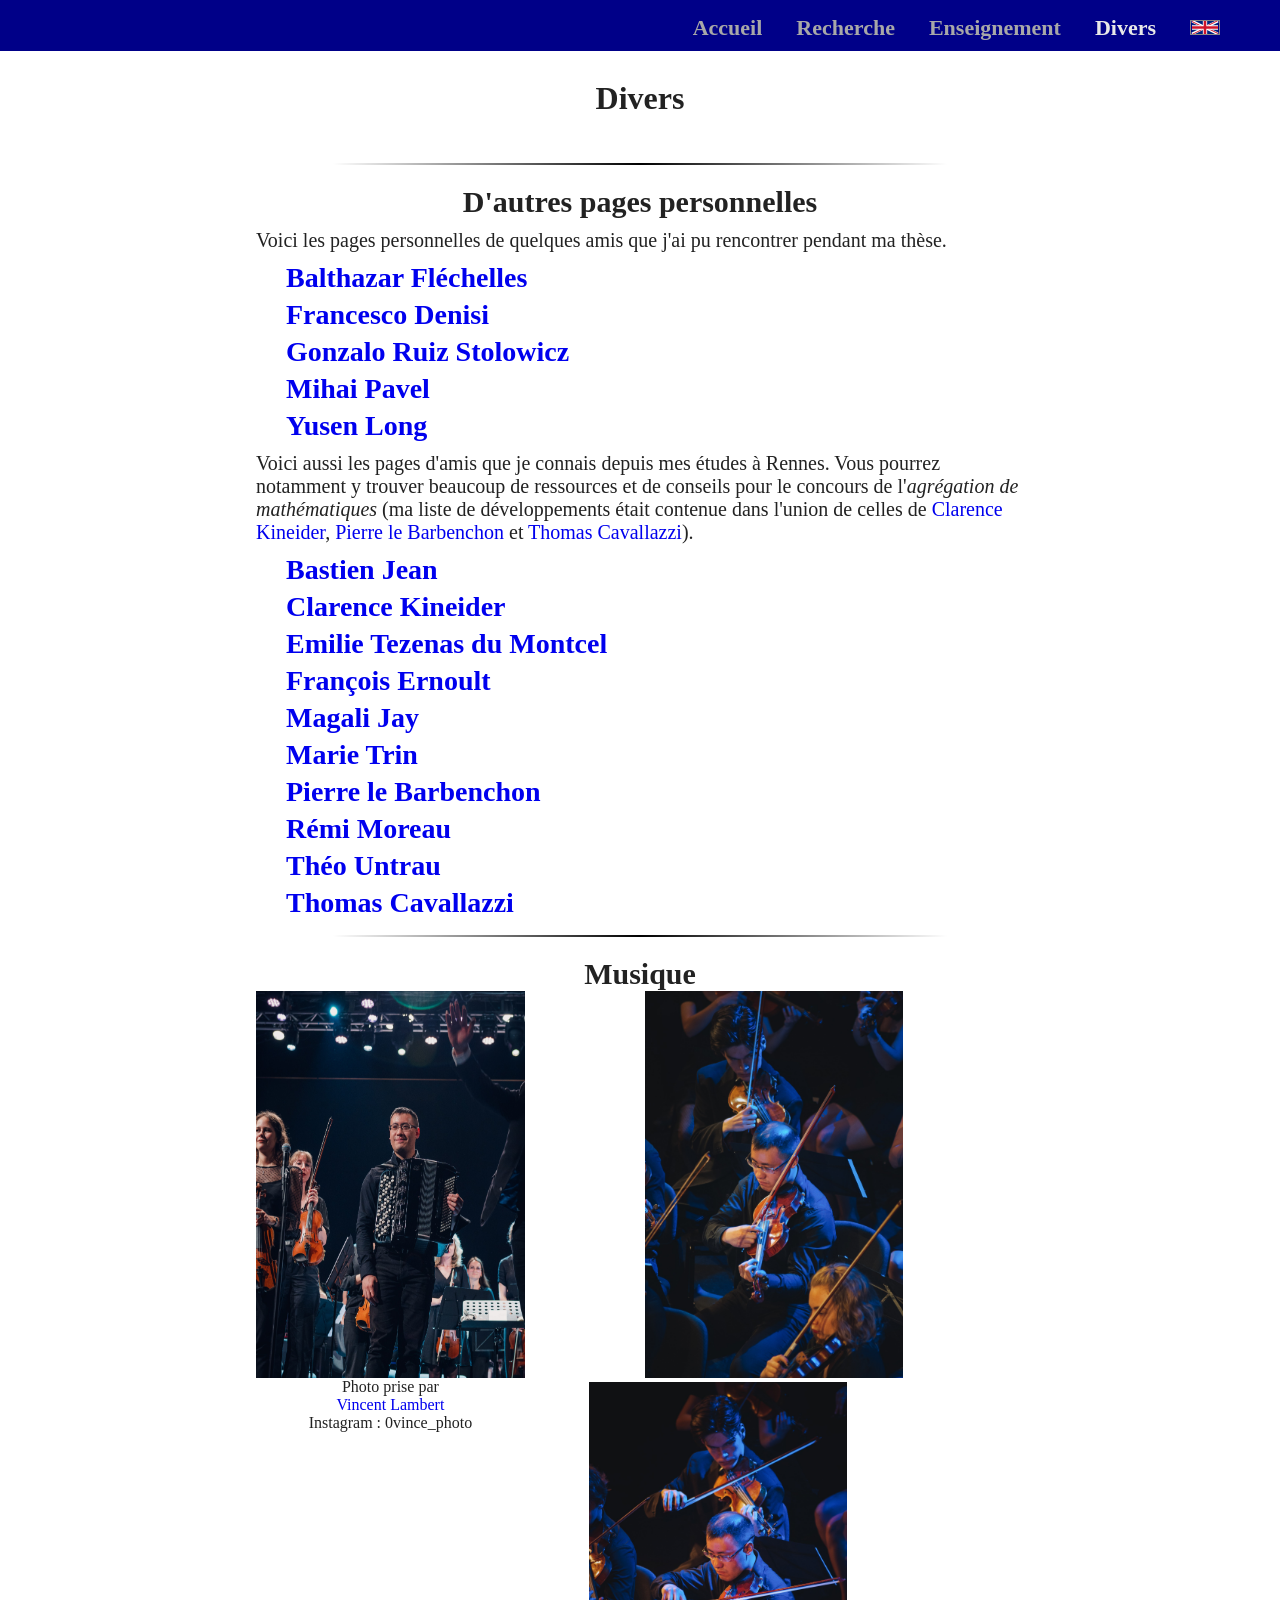
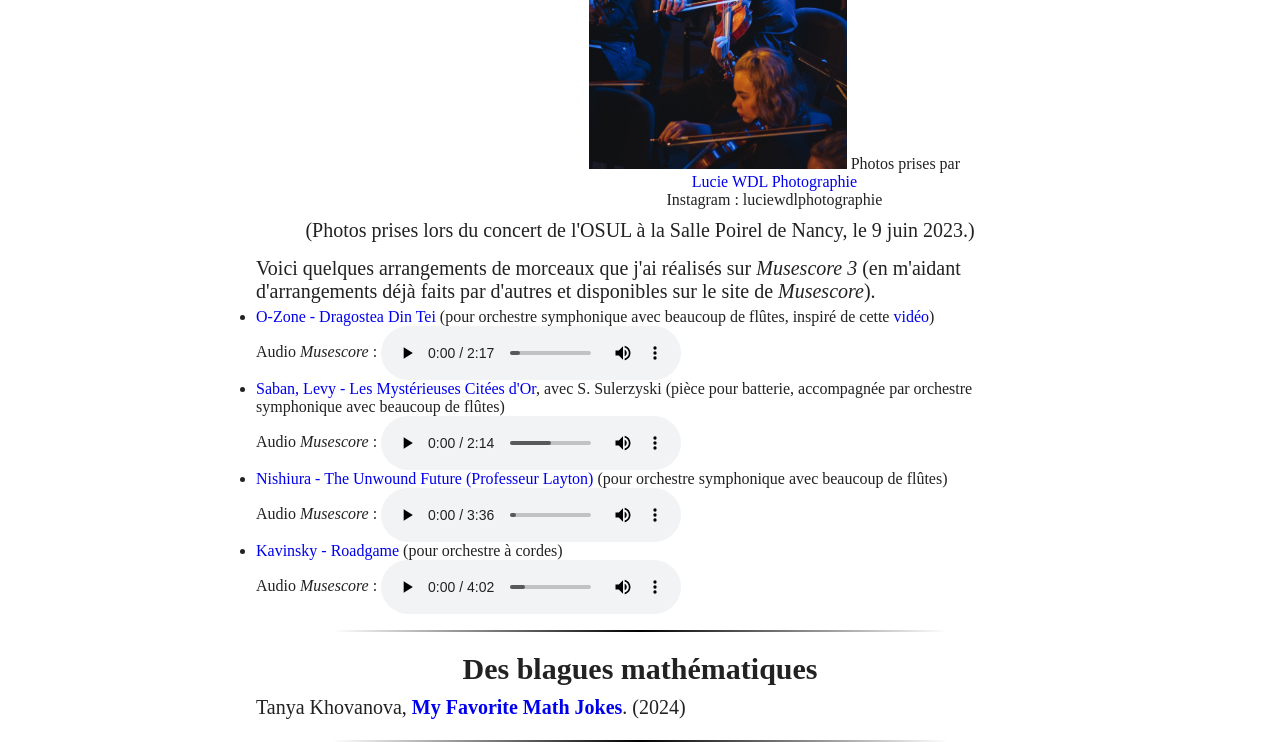
==== divers.html @ bf5d9dc2 "Add files via upload" ====
<!DOCTYPE html>
<html lang="fr">

<head>
	<meta charset="UTF-8">
	<meta http-equiv="X-UA-Compatible" content="IE=edge">
	<meta name="viewport" content="width=device-width,initial-scale=1.0">
	<meta name="keyword" content="david, xu, math, maths, mathématiques, mathematics, page personnelle, webpage, ens, rennes, agreg, agrégation, strasbourg, nancy, IECL, orsay, LMO, IMO, KIAS, thèse, espace hyperbolique, hyperbolic space, dimension, infinie, infinite">
	<meta name='description' content="Page personnelle de David Xu, docteur en mathématiques.">	
	<title> David Xu </title>
	<link rel="stylesheet" type="text/css" href="./documents/css/style.css">
	<!-- Load an icon library to show a hamburger menu (bars) on small screens -->
	<link rel="stylesheet" href="https://cdnjs.cloudflare.com/ajax/libs/font-awesome/4.7.0/css/font-awesome.min.css">
</head>

<body>

	<header class="header">
		
		<nav class="navbar" id="myNavbar">
			<a href="./">Accueil</a>
			<a href="./recherche">Recherche</a>
			<a href="./enseignement">Enseignement</a>
			<a class=active href="./divers">Divers</a>
			<a href="./misc" class="langue gb"></a>
			<a href="javascript:void(0);" class="icon" onclick="myFunction()">
    			<i class="fa fa-bars"></i>
  			</a>
		</nav>
		
		<script>
			function myFunction() {
  			var x = document.getElementById("myNavbar");
  			if (x.className === "navbar") {
    			x.className += " responsive";
  			} else {
    			x.className = "navbar";
  			}
			}
		</script>
	</header>

   <main>
   
   <div class="centered">
   
   	<h1 align=center>Divers</h1>
   	
   	<hr>

   	<h2 align=center>D'autres pages personnelles</h2>
   	
   	<p>Voici les pages personnelles de quelques amis que j'ai pu rencontrer pendant ma thèse.</p>
  	
		<h3 class="page-perso"><a href="https://www.ihes.fr/~/flechelles/">Balthazar Fléchelles</a></h3>
  		
  		<h3 class="page-perso"><a href="https://sites.google.com/view/franden/home-page">Francesco Denisi</a></h3>
  		
  		<h3 class="page-perso"><a href="https://site-9768384-3510-4689.mystrikingly.com/">Gonzalo Ruiz Stolowicz</a></h3>
  		
  		<h3 class="page-perso"><a href="https://sites.google.com/view/mihaipavel/home">Mihai Pavel</a></h3>
  		
  		<h3 class="page-perso"><a href="http://hebergement.universite-paris-saclay.fr/ed-yusen-long/">Yusen Long</a></h3>
  		
  		<p>Voici aussi les pages d'amis que je connais depuis mes études à Rennes. 
  		Vous pourrez notamment y trouver beaucoup de ressources et de conseils pour le concours de l'<em>agrégation de mathématiques</em>
  		(ma liste de développements était contenue dans l'union de celles de <a href="https://irma.math.unistra.fr/~kineider/">Clarence Kineider</a>,
  		<a href="https://perso.eleves.ens-rennes.fr/people/pierre.le-barbenchon/">Pierre le Barbenchon</a> 
  		et <a href="https://perso.eleves.ens-rennes.fr/people/Thomas.Cavallazzi/">Thomas Cavallazzi</a>).</p>
  		
  		<h3 class="page-perso"><a href="https://www-fourier.univ-grenoble-alpes.fr/~jeanbas/">Bastien Jean</a></h3>  		
  		
  		<h3 class="page-perso"><a href="https://kineider.github.io">Clarence Kineider</a></h3>
  		
  		<h3 class="page-perso"><a href="https://perso.eleves.ens-rennes.fr/people/emilie.tezenas-du-montcel/">Emilie Tezenas du Montcel</a></h3>
  		
  		<h3 class="page-perso"><a href="https://perso.eleves.ens-rennes.fr/people/Francois.Ernoult/">François Ernoult</a></h3>
  		
  		<h3 class="page-perso"><a href="https://perso.eleves.ens-rennes.fr/people/magali.jay/">Magali Jay</a></h3>
  		
  		<h3 class="page-perso"><a href="https://sites.google.com/view/marie-trin">Marie Trin</a></h3>
  		
  		<h3 class="page-perso"><a href="https://perso.eleves.ens-rennes.fr/people/pierre.le-barbenchon/">Pierre le Barbenchon</a></h3>
  		
  		<h3 class="page-perso"><a href="https://perso.eleves.ens-rennes.fr/people/remi.moreau/">Rémi Moreau</a></h3>
  		
  		<h3 class="page-perso"><a href="https://perso.eleves.ens-rennes.fr/people/theo.untrau/">Théo Untrau</a></h3>
  		
  		<h3 class="page-perso"><a href="https://perso.eleves.ens-rennes.fr/people/Thomas.Cavallazzi/">Thomas Cavallazzi</a></h3>
  		
		<hr>
		
		<h2 align=center>Musique</h2>
		
		<div class="row">
			<div class="photo_concert_left">
			<img 
  				src="./documents/images/OSUL_Poirel_2023_acc.jpg"
  				alt="Accordéon avec l'OSUL dans la Salle Poirel, 2023"
  				height="387" />
  			Photo prise par 
  			</br>
  			<a href="https://www.facebook.com/groups/343043645817213/user/100003617098665/">Vincent Lambert</a>
  			</br>
  			Instagram : 0vince_photo
  			</div>
  			<div class="photo_concert_right">
  			<img 
  				src="./documents/images/OSUL_Poirel_2023_pizz.jpg"
  				alt="Violon pizz. avec l'OSUL dans la Salle Poirel, 2023"
  				height="387" />
  				
  			<img
  				src="./documents/images/OSUL_Poirel_2023_arco.jpg"
  				alt="Violon arco avec l'OSUL dans la Salle Poirel, 2023" 
  				height="387"/>
  				
  			Photos prises par 
  			</br>
  			<a href="https://www.facebook.com/groups/343043645817213/user/100063615128652/">Lucie WDL Photographie</a>
  			</br>
  			Instagram : luciewdlphotographie
			</div>
  		</div>
  		<p align=center>(Photos prises lors du concert de l'OSUL à la Salle Poirel de Nancy, le 9 juin 2023.)</p>
  		
  		<p>Voici quelques arrangements de morceaux que j'ai réalisés sur <i>Musescore 3</i> (en m'aidant d'arrangements déjà faits par d'autres et disponibles sur le site de <i>Musescore</i>).</p>
  		
  		<ul>
      	<li><a href="./documents/musique/Dragostea Din Tei.mscz" target="_blank">O-Zone - Dragostea Din Tei</a> (pour orchestre symphonique avec beaucoup de flûtes, inspiré de cette <a href="https://www.youtube.com/watch?v=9KSawDsJu_0">vidéo</a>)</br>
      	Audio <i>Musescore</i> : <audio controls src="./documents/musique/Dragostea Din Tei.mp3"></audio>
      	</li>
      	
      	<li><a href="./documents/musique/Les mystérieuses citées d'or.mscz" target="_blank">Saban, Levy - Les Mystérieuses Citées d'Or</a>, avec S. Sulerzyski (pièce pour batterie, accompagnée par orchestre symphonique avec beaucoup de flûtes</a>)</br>
      	Audio <i>Musescore</i> : <audio controls src="./documents/musique/Les mystérieuses citées d'or.mp3"></audio>
      	</li>
      	
      	<li><a href="./documents/musique/The Unwound Future_OSUL_peut-etre.mscz" target="_blank">Nishiura - The Unwound Future (Professeur Layton)</a> (pour orchestre symphonique avec beaucoup de flûtes)</br>
      	Audio <i>Musescore</i> : <audio controls src="./documents/musique/The Unwound Future_OSUL_peut-etre.mp3"></audio>
      	</li>
      	
      	<li><a href="./documents/musique/Kavinsky - Roadgame.mscz" target="_blank">Kavinsky - Roadgame</a> (pour orchestre à cordes)</br>
      	Audio <i>Musescore</i> : <audio controls src="./documents/musique/Kavinsky - Roadgame (avec CB).mp3"></audio>
      	</li>
    	</ul>

		<hr>		
  		
  		<h2 align=center>Des blagues mathématiques</h2>
		
		<p>Tanya Khovanova, <a href="https://arxiv.org/abs/2403.01010v1"><b>My Favorite Math Jokes</b></a>. (2024)</p>
		
		<hr>
		
		
  	</div>
  	</main>

</body>
</html>
---- documents/css/style.css ----
/*@import url('https://fonts.googleapis.com/css2?family=Poppins:wght@300;400;500;600;700;800;900&display=swap');*/

@charset "utf-8";

* {
	margin: 0;
	padding: 0;
	box-sizing: border-box;
	font-family: "Palatino Full Stack", Palatino, "Palatino Linotype", "Palatino LT STD", "Book Antiqua", Georgia, serif;
}


h1 {
	font-size: 32px;
	font-weight: 800;
	padding: 30px 0;
} 

h2 {
	font-size: 30px; 
	font-weight: 700;
	padding: 20px 0 0;
}

h3 {
	font-size: 28px; 
	font-weight: 600;
	padding: 15px 0 0;
}

h4 {
	font-size: 24px; 
	font-weight: 500;
	padding: 15px 0 0;
}

p {
	font-size: 20px;
	font-weight: 400;
	padding: 10px 0 5px;
}

.page-perso {
	font-weight: 600;
	padding: 5px 30px 0;
}

p.nobottompadding {
	padding-bottom: 0px; 
}

ul.indent {
	padding-inline-start: 40px;
}

br {
	display: block; /* makes it have a width */
  	content: ""; /* clears default height */
  	margin-top: 0; /* change this to whatever height you want it */
}


/*

blockquote { 
	font-family: Palatino, Palatino Linotype, Palatino LT STD, Book Antiqua, Georgia, serif; 
	font-size: 21px; 
	font-style: normal; 
	font-variant: normal; 
	font-weight: 400; 
	line-height: 30px; 
} 

pre { 
	font-family: Palatino, Palatino Linotype, Palatino LT STD, Book Antiqua, Georgia, serif; 
	font-size: 13px; 
	font-style: normal; 
	font-variant: normal; 
	font-weight: 400; 
	line-height: 18.5667px; 
}
*/

a {
  text-decoration: none;
}


hr {
  	// background-color: white;
  	background-image: linear-gradient(to right, transparent 10%, black, transparent 90%);
   border: 0;
   height: 2px;
   margin-top: 1em;
}


body {
	padding-top: 50px;
	/*
	min-height: 500vh;
	background: url('G-raph.png') no-repeat;
	background-size: cover;
	background-position: center;
	*/
	font-weight: 400;
   color: #222;
}

.header {
	position: fixed;
	top: 0;
	left: 0;
	width: 100%;
	padding: 10px 60px;
	background: #000088;
	/*display: inline-block;*/
	justify-content: space-between;
	align-items: center;
	z-index: 100;
}

.logo {
	float: left;
	font-size: 22px;
	color: transparent;
	text-decoration: none;
	font-weight: 700;
}

.langue {
	color: #a8a8a8;
   font-size: 22px;
   text-decoration: none;
   font-weight: 600;
   margin-left: 30px;
   transition: .3s;
}

/* france */
.langue.fr {
 background: url('[data-uri]');
 width: 30px;
 height: 20px;
 background-size: 100% 100%;
 display: inline-block;
 border: 1px solid #888888;
 margin-top: 5px;
}

/* united_kingdom */
.langue.gb {
 	background: url('[data-uri]');
 	width: 30px;
 	height: 15px;
 	background-size: 100% 100%;
  	display: inline-block;
  	border: 1px solid #888888;
  	margin-top: 10px;
}

.navbar {
	float: right;
	overflow: hidden;
}

.navbar a {
	display: inline-block;
   color: #a8a8a8;
   font-size: 22px;
   text-decoration: none;
   font-weight: 600;
   margin-left: 30px;
   transition: .3s;
}

.navbar a:hover:not(.active):not(.langue) {
    color: #d8d8d8;
    /*text-shadow: 1px 1px 1px #b8b8b8;*/
}

.navbar a.langue:hover {
    box-shadow: 2px 1px 1px #b8b8b8;
}

.navbar a.active {
	color: #e8e8e8;
	font-weight: 24px;
	/*text-shadow: 2px 2px 4px #ffffff;*/
}

.navbar .icon {
  display: none;
}

@media screen and (max-width: 670px) {
  	.logo {
  		font-size: 22px;
		color: transparent;
		text-decoration: none;
		font-weight: 600;
  	}
  	.header {
  		padding: 5px 0px;
		justify-content: space-between;
	}
	.navbar {
		float: left;
		position: relative;
		width: 100%;
	}
	.navbar a {
		font-size: 26px;
		margin-left: 10px;
	}
  	.navbar a:not(.active) {
  		display: none;
  		}
  	.navbar a.active {
		color: #ffffff;
		text-decoration: none;
		display: inline-block;
	}
  	.navbar a.icon {
    	display: block;
    	position: absolute;
    	right: 10px;
    	top: 0;
  	}
  .navbar.responsive {
  		position: relative;
  	}
  .navbar.responsive a {
    	float: none;
    	display: block;
    	text-align: left;
  }
}

/*
.navbar a {
	position: relative;
	font-size: 18px;
	color: #fff;
	font-weight: 500;
	text-decoration: none;
	margin-left: 40px;
}

.navbar a::before {
	content: '';
	position: absolute;
	top: 100%;
	left: 0;
	width: 0;
	height: 2px;
	background: #fff;
	transition: .3s;
}

.navbar a:hover::before {
	width: 100%;
}
*/

.centered { 
	background: #ffffff; 
	margin: auto; 
	width: 60%; 
}

@media screen and (max-width: 670px) {
  .centered {
		background: #ffffff; 
		margin: auto; 
		width: 90%;
  }
}

 /* 2 colonnes pour contact */
.column {
  float: left;
  width: 50%;
}

 /* Mettre une ligne à droite de la colonne */
.column.border-right {
    border-right: 2px solid black;
}

/* Clear floats after the columns */
.row:after {
  content: "";
  display: table;
  clear: both;
}

/* Responsive layout - makes the three columns stack on top of each other instead of next to each other on smaller screens (600px wide or less) */
@media screen and (max-width: 670px) {
  .column {
    width: 100%;
  }
}

@media screen and (max-width: 670px) {
	.column.border-right {
  		border-right: 2px solid transparent;
    	border-bottom: 2px solid black;
  	}
}

.photo_concert_left {
  float: left;
  width: 35%;
  text-align: center;
  display: flex;
  flex-direction: column;
}

.photo_concert_right {
  float: right;
  width: 65%;
  text-align: center; 
}

.photo_concert img {
  height: 387;
}

.photo_concert p {
  text-align: center;
}

audio {
  position: relative;
  vertical-align: middle;
}

a.lien {
    color: black;
}

a.lien:hover { color: yellow; }
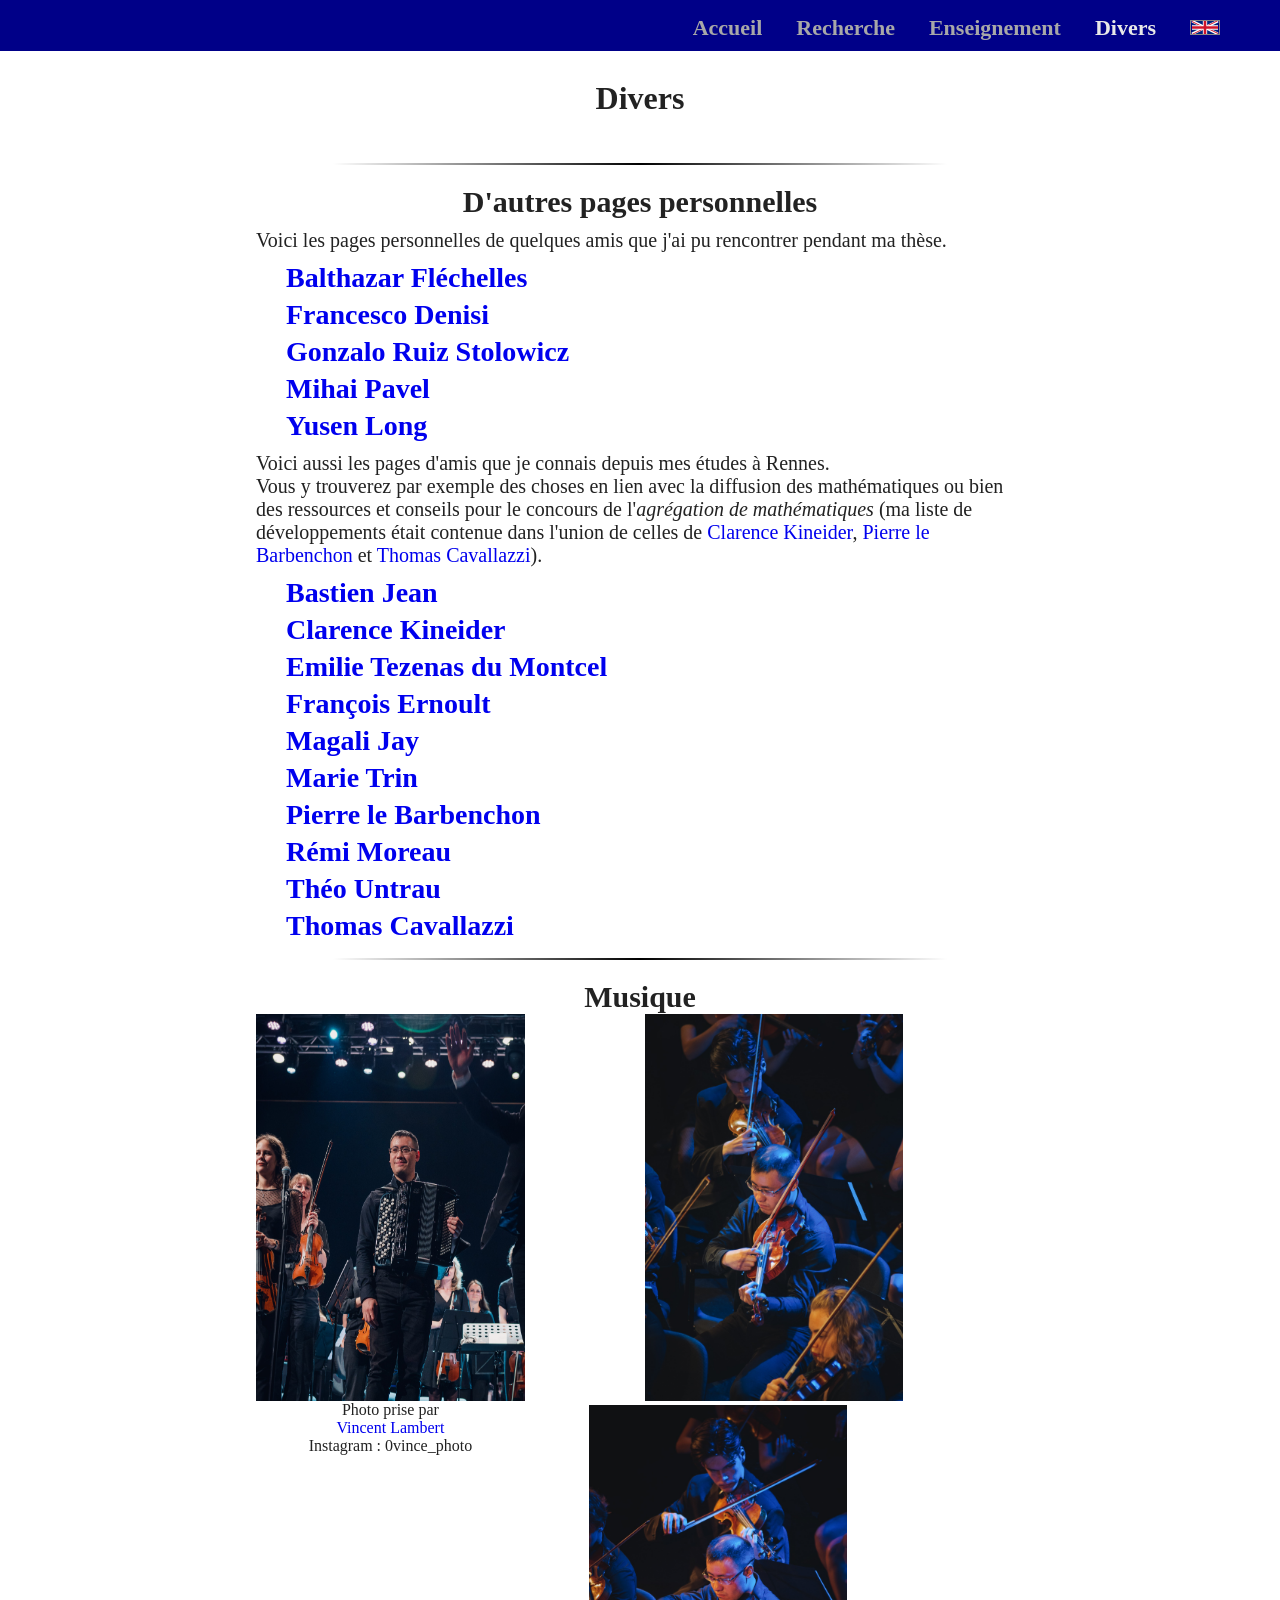
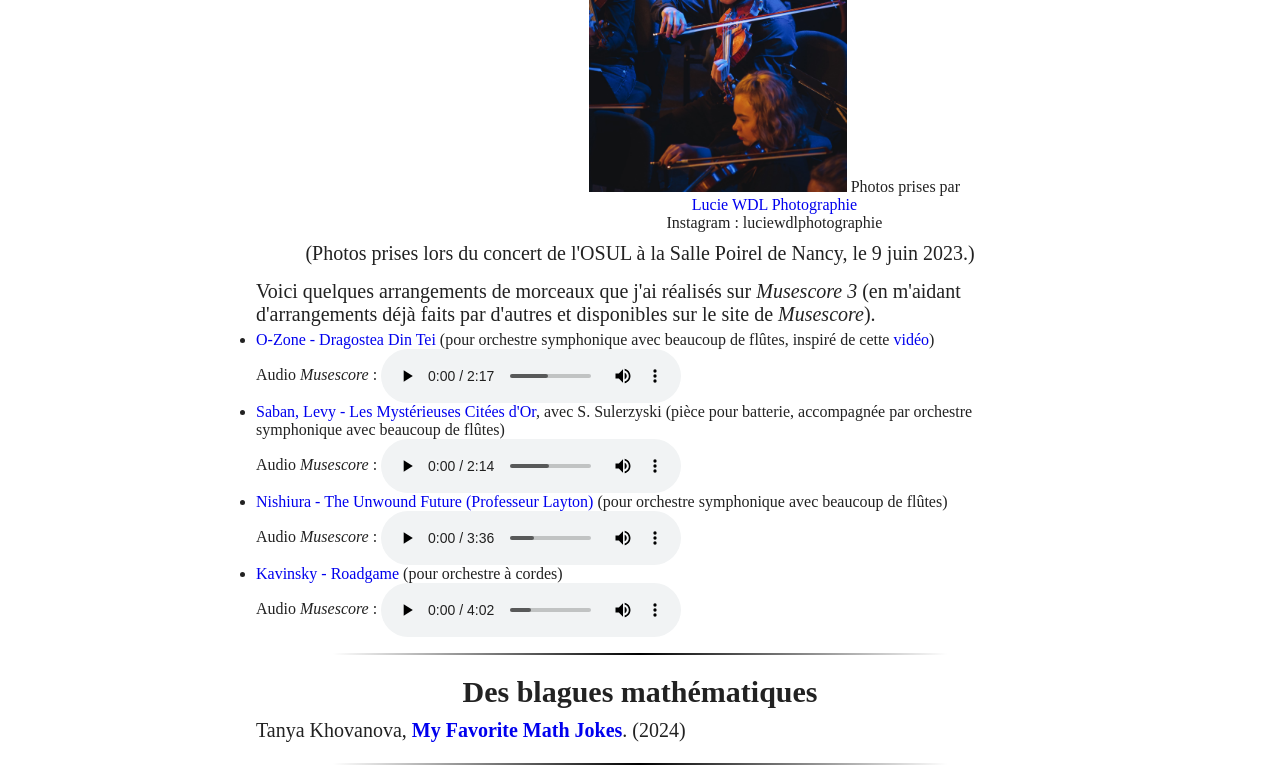
==== commit 69796e8c: "Add files via upload" ====
--- a/divers.html
+++ b/divers.html
@@ -62,8 +62,8 @@
   		
   		<h3 class="page-perso"><a href="http://hebergement.universite-paris-saclay.fr/ed-yusen-long/">Yusen Long</a></h3>
   		
-  		<p>Voici aussi les pages d'amis que je connais depuis mes études à Rennes. 
-  		Vous pourrez notamment y trouver beaucoup de ressources et de conseils pour le concours de l'<em>agrégation de mathématiques</em>
+  		<p>Voici aussi les pages d'amis que je connais depuis mes études à Rennes.<br>
+  		Vous y trouverez par exemple des choses en lien avec la diffusion des mathématiques ou bien des ressources et conseils pour le concours de l'<em>agrégation de mathématiques</em>
   		(ma liste de développements était contenue dans l'union de celles de <a href="https://irma.math.unistra.fr/~kineider/">Clarence Kineider</a>,
   		<a href="https://perso.eleves.ens-rennes.fr/people/pierre.le-barbenchon/">Pierre le Barbenchon</a> 
   		et <a href="https://perso.eleves.ens-rennes.fr/people/Thomas.Cavallazzi/">Thomas Cavallazzi</a>).</p>
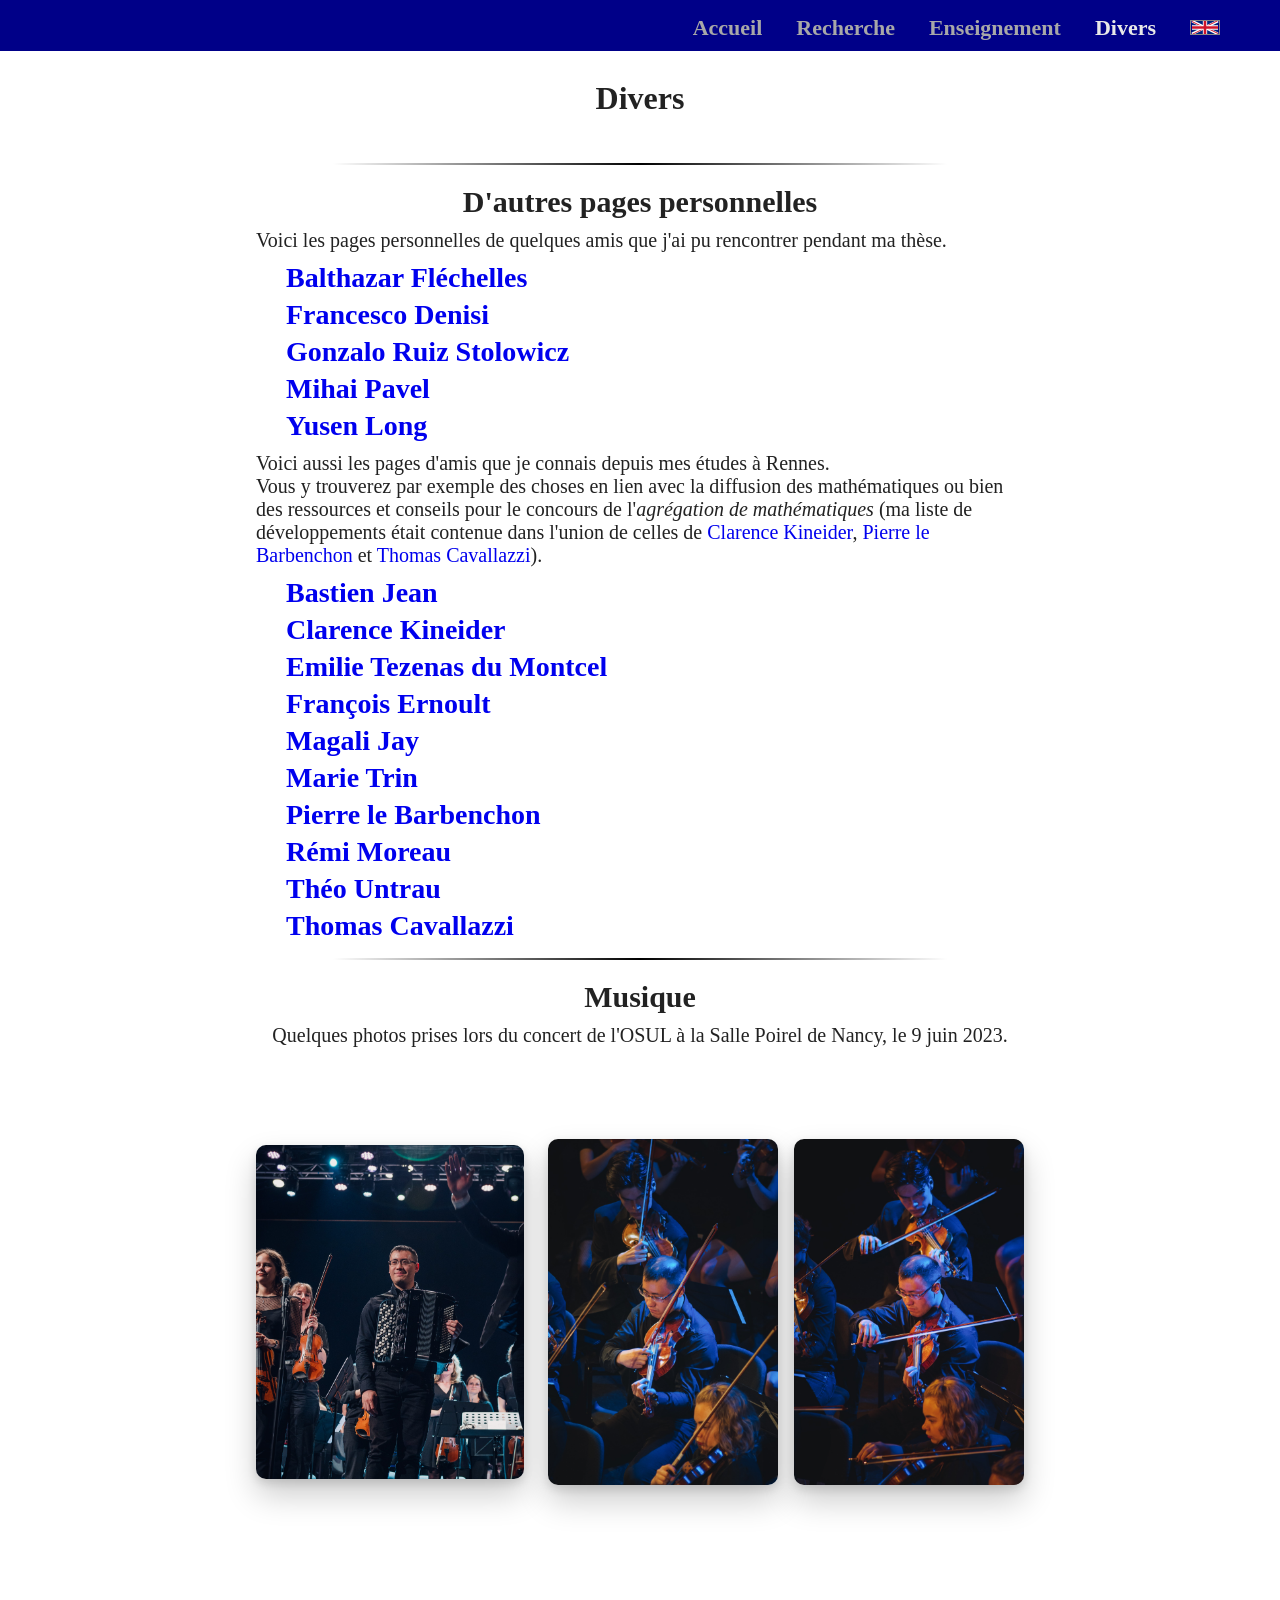
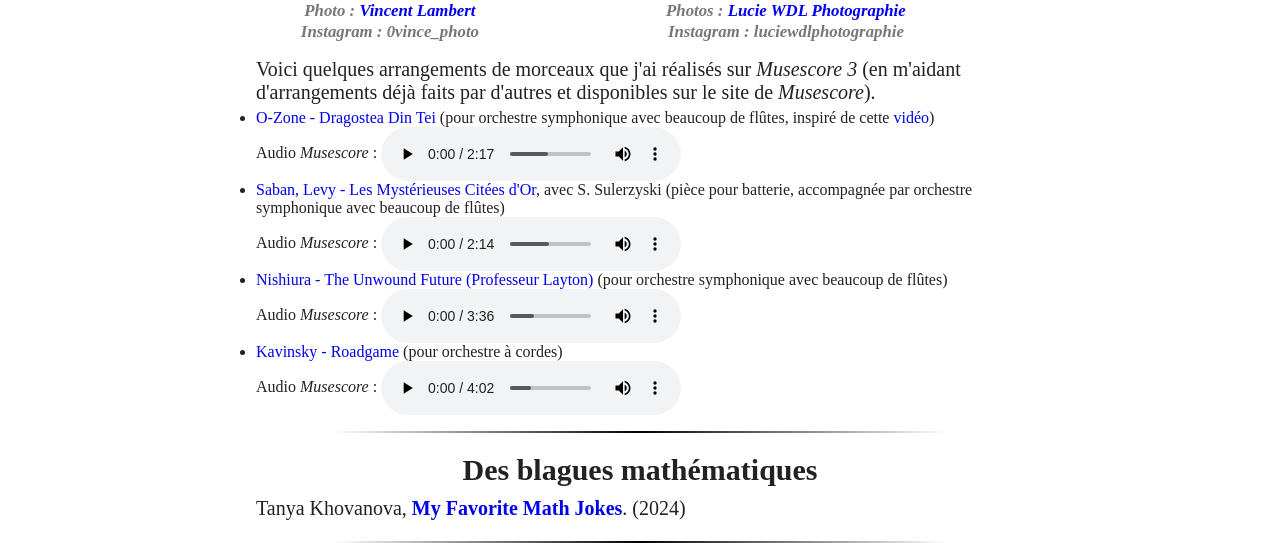
==== commit 58b37b10: "Add files via upload" ====
--- a/divers.html
+++ b/divers.html
@@ -91,39 +91,37 @@
 		<hr>
 		
 		<h2 align=center>Musique</h2>
-		
-		<div class="row">
-			<div class="photo_concert_left">
-			<img 
-  				src="./documents/images/OSUL_Poirel_2023_acc.jpg"
-  				alt="Accordéon avec l'OSUL dans la Salle Poirel, 2023"
-  				height="387" />
-  			Photo prise par 
-  			</br>
-  			<a href="https://www.facebook.com/groups/343043645817213/user/100003617098665/">Vincent Lambert</a>
-  			</br>
-  			Instagram : 0vince_photo
-  			</div>
-  			<div class="photo_concert_right">
-  			<img 
-  				src="./documents/images/OSUL_Poirel_2023_pizz.jpg"
-  				alt="Violon pizz. avec l'OSUL dans la Salle Poirel, 2023"
-  				height="387" />
-  				
-  			<img
-  				src="./documents/images/OSUL_Poirel_2023_arco.jpg"
-  				alt="Violon arco avec l'OSUL dans la Salle Poirel, 2023" 
-  				height="387"/>
-  				
-  			Photos prises par 
-  			</br>
-  			<a href="https://www.facebook.com/groups/343043645817213/user/100063615128652/">Lucie WDL Photographie</a>
-  			</br>
-  			Instagram : luciewdlphotographie
-			</div>
+				
+  		<p align=center>Quelques photos prises lors du concert de l'OSUL à la Salle Poirel de Nancy, le 9 juin 2023.</p>
+  		
+  		<div class="photo-layout">
+    		<figure class="photo-block photo-block-main">
+      		<div class="photo-main-frame">
+        			<img src="./documents/images/OSUL_Poirel_2023_acc.jpg" alt="Accordéon avec l'OSUL dans la Salle Poirel, 2023">
+      		</div>
+      	<figcaption class="photo-caption">
+        		<h3 class="credit">Photo : <a href="https://www.facebook.com/groups/343043645817213/user/100003617098665/">Vincent Lambert</a><br>
+        		Instagram : 0vince_photo</h3>
+      	</figcaption>
+    		</figure>
+
+    		<div class="photo-block photo-block-pair">
+      		<div class="photo-pair-images">
+        			<div class="photo-pair-frame">
+          			<img src="./documents/images/OSUL_Poirel_2023_pizz.jpg" alt="Violon pizz. avec l'OSUL dans la Salle Poirel, 2023">
+        			</div>
+        			<div class="photo-pair-frame">
+          			<img src="./documents/images/OSUL_Poirel_2023_arco.jpg" alt="Violon arco avec l'OSUL dans la Salle Poirel, 2023">
+        			</div>
+      		</div>
+      	<div class="photo-caption">
+        		<h3 class="credit">Photos : <a href="https://www.facebook.com/groups/343043645817213/user/100063615128652/">Lucie WDL Photographie</a><br>
+        		Instagram : luciewdlphotographie</h3>
+      	</div>
+    		</div>
   		</div>
-  		<p align=center>(Photos prises lors du concert de l'OSUL à la Salle Poirel de Nancy, le 9 juin 2023.)</p>
-  		
+
+
   		<p>Voici quelques arrangements de morceaux que j'ai réalisés sur <i>Musescore 3</i> (en m'aidant d'arrangements déjà faits par d'autres et disponibles sur le site de <i>Musescore</i>).</p>
   		
   		<ul>
--- a/documents/css/style.css
+++ b/documents/css/style.css
@@ -277,10 +277,16 @@
   }
 }
 
+.row {
+  display: flex;
+  flex-wrap: wrap;
+}
+
  /* 2 colonnes pour contact */
 .column {
-  float: left;
   width: 50%;
+  box-sizing: border-box;
+  padding: 1rem;
 }
 
  /* Mettre une ligne à droite de la colonne */
@@ -289,27 +295,25 @@
 }
 
 /* Clear floats after the columns */
-.row:after {
+/*.row:after {
   content: "";
   display: table;
   clear: both;
 }
-
+*/
 /* Responsive layout - makes the three columns stack on top of each other instead of next to each other on smaller screens (600px wide or less) */
 @media screen and (max-width: 670px) {
   .column {
     width: 100%;
   }
-}
-
-@media screen and (max-width: 670px) {
-	.column.border-right {
-  		border-right: 2px solid transparent;
-    	border-bottom: 2px solid black;
-  	}
-}
-
-.photo_concert_left {
+
+  .column.border-right {
+    border-right: none;
+    border-bottom: 2px solid black;
+  }
+}
+
+/*.photo_concert_left {
   float: left;
   width: 35%;
   text-align: center;
@@ -324,11 +328,105 @@
 }
 
 .photo_concert img {
-  height: 387;
+  height: 387px;
 }
 
 .photo_concert p {
   text-align: center;
+}
+*/
+
+.photo-feature {
+  max-width: 1250px;
+  margin: 0 auto;
+  padding: 2rem 1rem;
+}
+
+.photo-layout {
+  display: grid;
+  grid-template-columns: 0.72fr 1.28fr;
+  gap: 1.5rem;
+  align-items: start;
+}
+
+.photo-pair-images {
+  display: grid;
+  grid-template-columns: 1fr 1fr;
+  gap: 1rem;
+}
+
+.photo-main-frame,
+.photo-pair-frame {
+  height: clamp(380px, 52vw, 520px);
+  display: flex;
+  align-items: center;
+  justify-content: center;
+  overflow: visible;
+}
+
+.photo-main-frame img,
+.photo-pair-frame img {
+  max-width: 100%;
+  max-height: 100%;
+  width: auto;
+  height: auto;
+  display: block;
+  border-radius: 10px;
+  box-shadow:
+    0 4px 10px rgba(0,0,0,0.12),
+    0 16px 32px rgba(0,0,0,0.20);
+}
+
+.photo-caption {
+  padding-top: 0.7rem;
+  text-align: center;
+}
+
+.photo-caption h3 {
+  margin: 0.15rem 0 0.35rem;
+  font-size: 1.05rem;
+  line-height: 1.25;
+}
+
+.photo-caption p {
+  margin: 0.2rem 0;
+  line-height: 1.45;
+}
+
+.credit {
+  margin: 0 0 0.3rem;
+  font-size: 0.8rem;
+  color: #777;
+  font-style: italic;
+}
+
+@media (max-width: 900px) {
+  .photo-layout {
+    grid-template-columns: 1fr;
+  }
+
+  .photo-main-frame,
+  .photo-pair-frame {
+    height: 420px;
+  }
+}
+
+@media (max-width: 560px) {
+  .photo-pair-images {
+    grid-template-columns: 1fr;
+  }
+
+  .photo-main-frame,
+  .photo-pair-frame {
+    height: auto;
+    min-height: 260px;
+  }
+
+  .photo-main-frame img,
+  .photo-pair-frame img {
+    width: 100%;
+    height: auto;
+  }
 }
 
 audio {
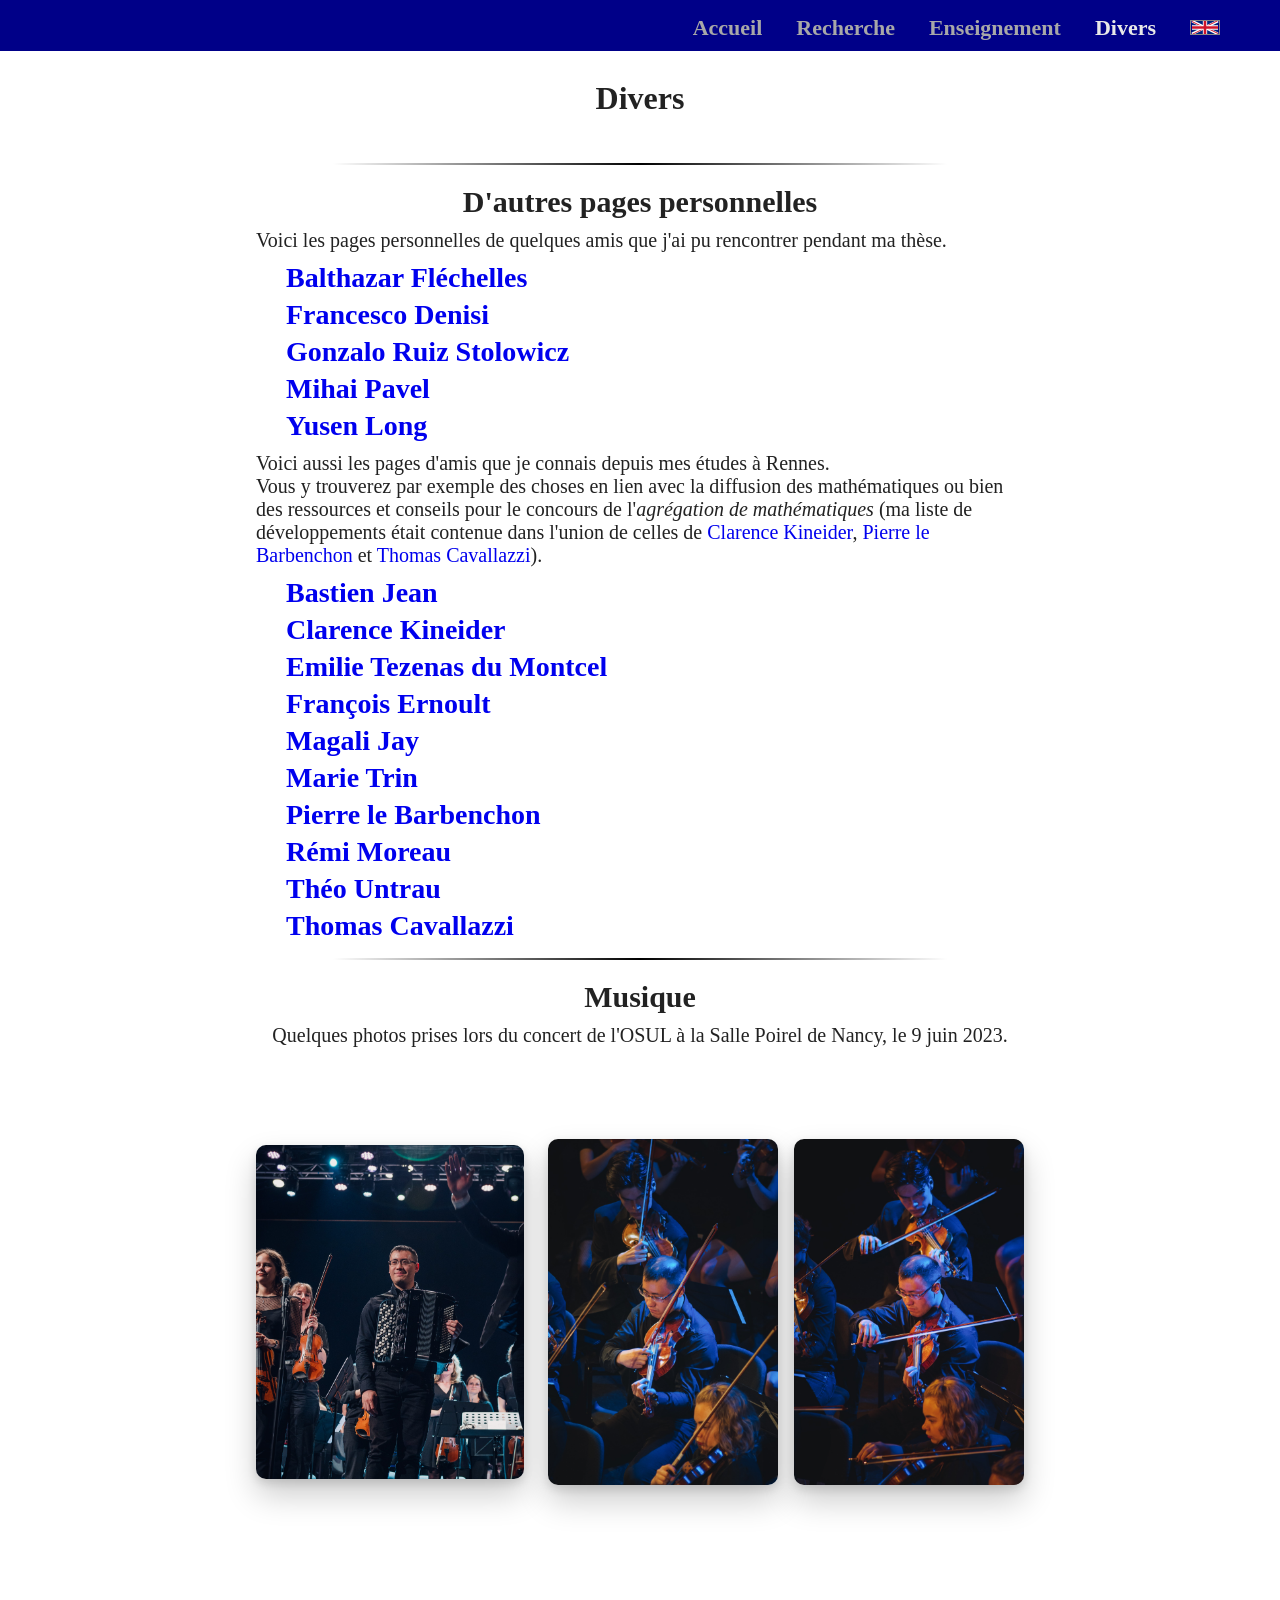
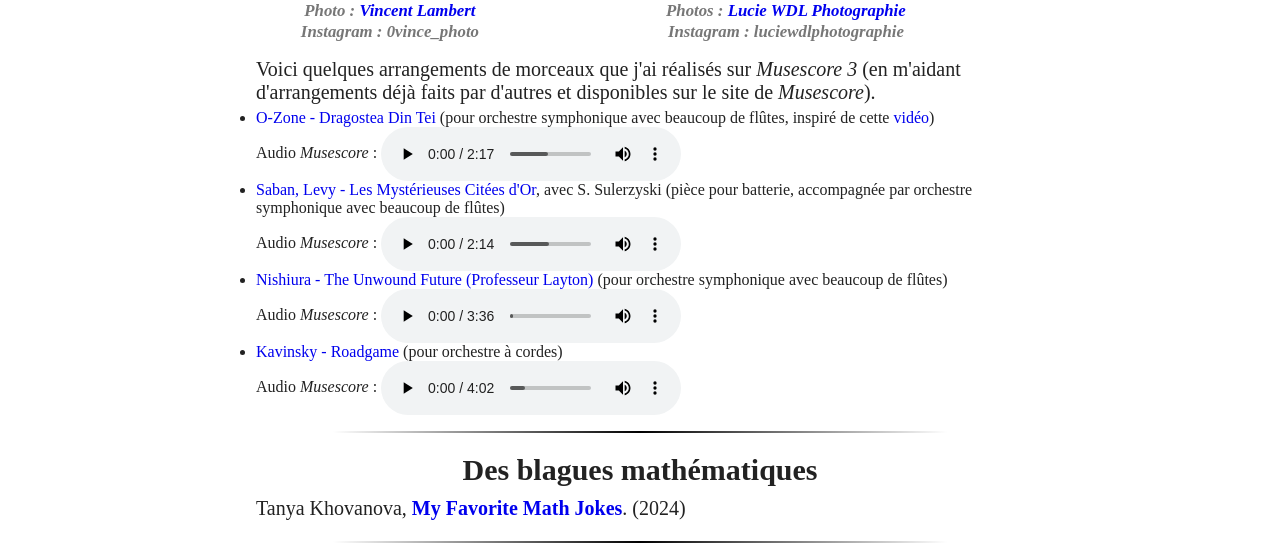
==== commit c9c0617b: "Add files via upload" ====
--- a/divers.html
+++ b/divers.html
@@ -121,7 +121,6 @@
     		</div>
   		</div>
 
-
   		<p>Voici quelques arrangements de morceaux que j'ai réalisés sur <i>Musescore 3</i> (en m'aidant d'arrangements déjà faits par d'autres et disponibles sur le site de <i>Musescore</i>).</p>
   		
   		<ul>
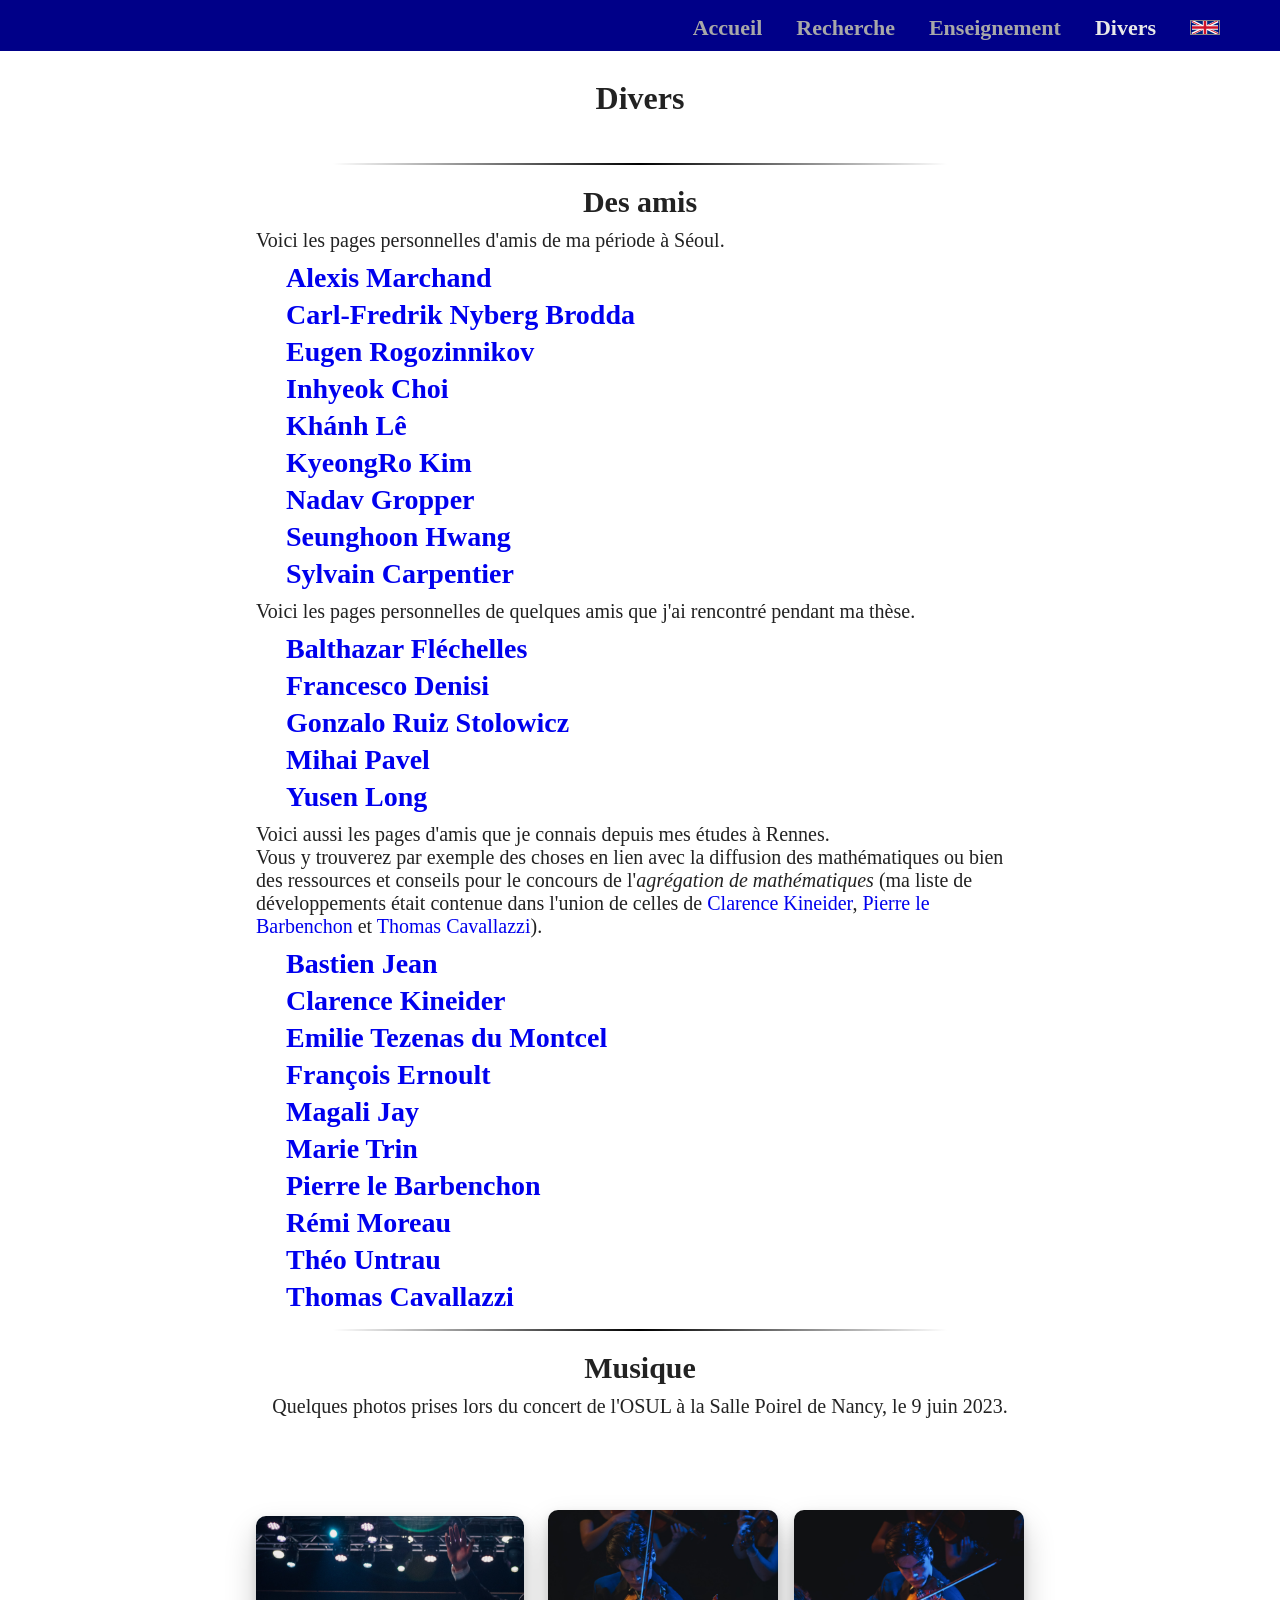
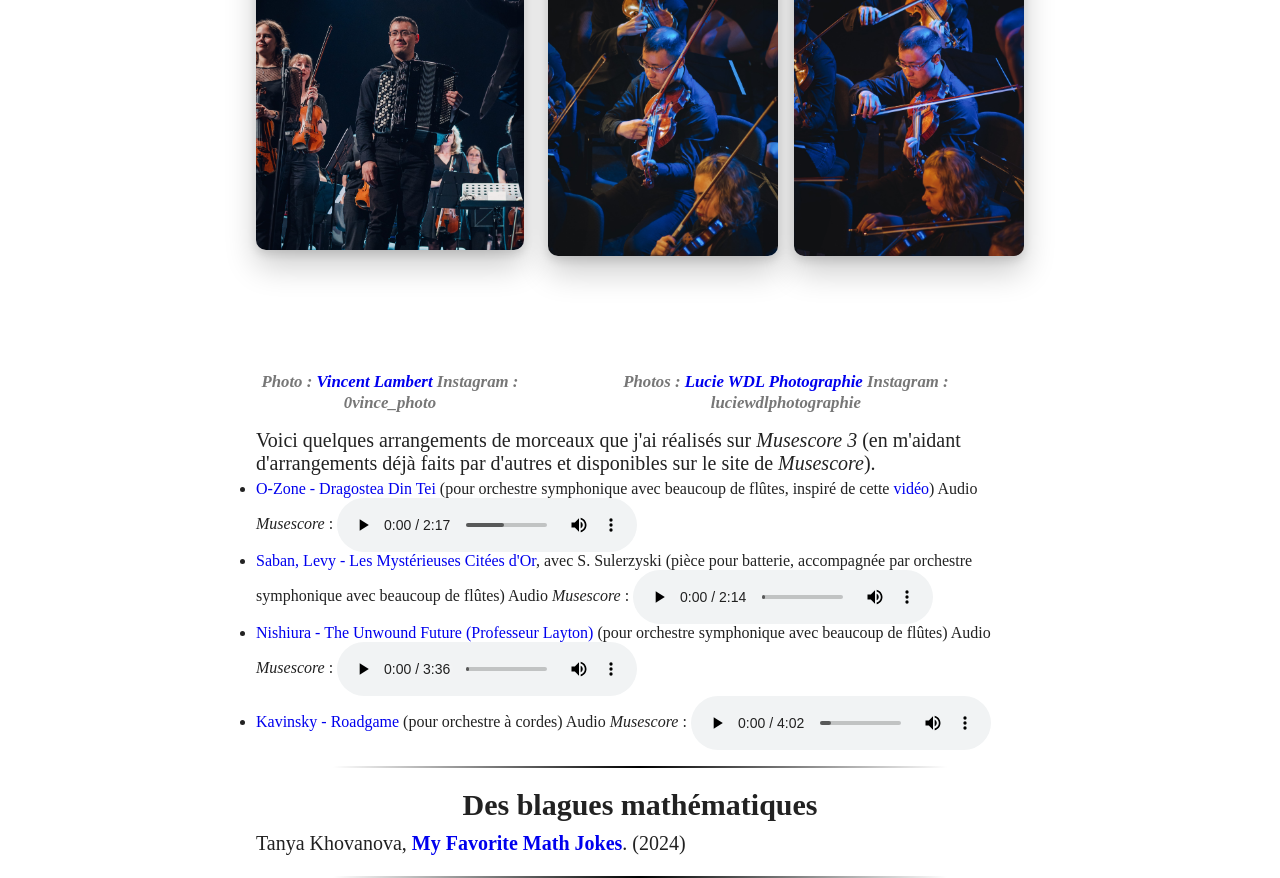
==== commit b4b5365e: "Add files via upload" ====
--- a/divers.html
+++ b/divers.html
@@ -48,11 +48,31 @@
    	
    	<hr>
 
-   	<h2 align=center>D'autres pages personnelles</h2>
+   	<h2 align=center>Des amis</h2>
    	
-   	<p>Voici les pages personnelles de quelques amis que j'ai pu rencontrer pendant ma thèse.</p>
+   	<p>Voici les pages personnelles d'amis de ma période à Séoul.</p>
+   	
+   	<h3 class="page-perso"><a href="https://alexis-marchand.github.io/">Alexis Marchand</a></h3>
+  		
+  		<h3 class="page-perso"><a href="https://sites.google.com/view/cf-nb/">Carl-Fredrik Nyberg Brodda</a></h3>
+  		
+  		<h3 class="page-perso"><a href="https://sites.google.com/view/rogozinnikov">Eugen Rogozinnikov</a></h3>
+  		
+  		<h3 class="page-perso"><a href="https://inhyeokchoi48.github.io/">Inhyeok Choi</a></h3>
+  		
+  		<h3 class="page-perso"><a href="https://sites.google.com/view/khanhqle">Khánh Lê</a></h3>
+  		
+  		<h3 class="page-perso"><a href="https://kyeongrokim.github.io/">KyeongRo Kim</a></h3>
+  		
+  		<h3 class="page-perso"><a href="https://sites.google.com/view/nadav-gropper/">Nadav Gropper</a></h3>
+  		
+  		<h3 class="page-perso"><a href="https://sites.google.com/view/seunghoonhwang">Seunghoon Hwang</a></h3>
+  		
+  		<h3 class="page-perso"><a href="https://sylvaincarpentier.github.io/">Sylvain Carpentier</a></h3>
+   	
+   	<p>Voici les pages personnelles de quelques amis que j'ai rencontré pendant ma thèse.</p>
   	
-		<h3 class="page-perso"><a href="https://www.ihes.fr/~/flechelles/">Balthazar Fléchelles</a></h3>
+		<h3 class="page-perso"><a href="https://bflechelles.pages.math.cnrs.fr/">Balthazar Fléchelles</a></h3>
   		
   		<h3 class="page-perso"><a href="https://sites.google.com/view/franden/home-page">Francesco Denisi</a></h3>
   		
@@ -60,7 +80,7 @@
   		
   		<h3 class="page-perso"><a href="https://sites.google.com/view/mihaipavel/home">Mihai Pavel</a></h3>
   		
-  		<h3 class="page-perso"><a href="http://hebergement.universite-paris-saclay.fr/ed-yusen-long/">Yusen Long</a></h3>
+  		<h3 class="page-perso"><a href="https://perso.math.u-pem.fr/long.yusen/">Yusen Long</a></h3>
   		
   		<p>Voici aussi les pages d'amis que je connais depuis mes études à Rennes.<br>
   		Vous y trouverez par exemple des choses en lien avec la diffusion des mathématiques ou bien des ressources et conseils pour le concours de l'<em>agrégation de mathématiques</em>
@@ -100,7 +120,7 @@
         			<img src="./documents/images/OSUL_Poirel_2023_acc.jpg" alt="Accordéon avec l'OSUL dans la Salle Poirel, 2023">
       		</div>
       	<figcaption class="photo-caption">
-        		<h3 class="credit">Photo : <a href="https://www.facebook.com/groups/343043645817213/user/100003617098665/">Vincent Lambert</a><br>
+        		<h3 class="credit">Photo : <a href="https://www.facebook.com/groups/343043645817213/user/100003617098665/">Vincent Lambert</a><span class="line-break"></span>
         		Instagram : 0vince_photo</h3>
       	</figcaption>
     		</figure>
@@ -115,7 +135,7 @@
         			</div>
       		</div>
       	<div class="photo-caption">
-        		<h3 class="credit">Photos : <a href="https://www.facebook.com/groups/343043645817213/user/100063615128652/">Lucie WDL Photographie</a><br>
+        		<h3 class="credit">Photos : <a href="https://www.facebook.com/groups/343043645817213/user/100063615128652/">Lucie WDL Photographie</a><span class="line-break"></span>
         		Instagram : luciewdlphotographie</h3>
       	</div>
     		</div>
@@ -124,19 +144,19 @@
   		<p>Voici quelques arrangements de morceaux que j'ai réalisés sur <i>Musescore 3</i> (en m'aidant d'arrangements déjà faits par d'autres et disponibles sur le site de <i>Musescore</i>).</p>
   		
   		<ul>
-      	<li><a href="./documents/musique/Dragostea Din Tei.mscz" target="_blank">O-Zone - Dragostea Din Tei</a> (pour orchestre symphonique avec beaucoup de flûtes, inspiré de cette <a href="https://www.youtube.com/watch?v=9KSawDsJu_0">vidéo</a>)</br>
+      	<li><a href="./documents/musique/Dragostea Din Tei.mscz" target="_blank">O-Zone - Dragostea Din Tei</a> (pour orchestre symphonique avec beaucoup de flûtes, inspiré de cette <a href="https://www.youtube.com/watch?v=9KSawDsJu_0">vidéo</a>)<span class="line-break"></span>
       	Audio <i>Musescore</i> : <audio controls src="./documents/musique/Dragostea Din Tei.mp3"></audio>
       	</li>
       	
-      	<li><a href="./documents/musique/Les mystérieuses citées d'or.mscz" target="_blank">Saban, Levy - Les Mystérieuses Citées d'Or</a>, avec S. Sulerzyski (pièce pour batterie, accompagnée par orchestre symphonique avec beaucoup de flûtes</a>)</br>
+      	<li><a href="./documents/musique/Les mystérieuses citées d'or.mscz" target="_blank">Saban, Levy - Les Mystérieuses Citées d'Or</a>, avec S. Sulerzyski (pièce pour batterie, accompagnée par orchestre symphonique avec beaucoup de flûtes</a>)<span class="line-break"></span>
       	Audio <i>Musescore</i> : <audio controls src="./documents/musique/Les mystérieuses citées d'or.mp3"></audio>
       	</li>
       	
-      	<li><a href="./documents/musique/The Unwound Future_OSUL_peut-etre.mscz" target="_blank">Nishiura - The Unwound Future (Professeur Layton)</a> (pour orchestre symphonique avec beaucoup de flûtes)</br>
+      	<li><a href="./documents/musique/The Unwound Future_OSUL_peut-etre.mscz" target="_blank">Nishiura - The Unwound Future (Professeur Layton)</a> (pour orchestre symphonique avec beaucoup de flûtes)<span class="line-break"></span>
       	Audio <i>Musescore</i> : <audio controls src="./documents/musique/The Unwound Future_OSUL_peut-etre.mp3"></audio>
       	</li>
       	
-      	<li><a href="./documents/musique/Kavinsky - Roadgame.mscz" target="_blank">Kavinsky - Roadgame</a> (pour orchestre à cordes)</br>
+      	<li><a href="./documents/musique/Kavinsky - Roadgame.mscz" target="_blank">Kavinsky - Roadgame</a> (pour orchestre à cordes)<span class="line-break"></span>
       	Audio <i>Musescore</i> : <audio controls src="./documents/musique/Kavinsky - Roadgame (avec CB).mp3"></audio>
       	</li>
     	</ul>
--- a/documents/css/style.css
+++ b/documents/css/style.css
@@ -313,29 +313,6 @@
   }
 }
 
-/*.photo_concert_left {
-  float: left;
-  width: 35%;
-  text-align: center;
-  display: flex;
-  flex-direction: column;
-}
-
-.photo_concert_right {
-  float: right;
-  width: 65%;
-  text-align: center; 
-}
-
-.photo_concert img {
-  height: 387px;
-}
-
-.photo_concert p {
-  text-align: center;
-}
-*/
-
 .photo-feature {
   max-width: 1250px;
   margin: 0 auto;
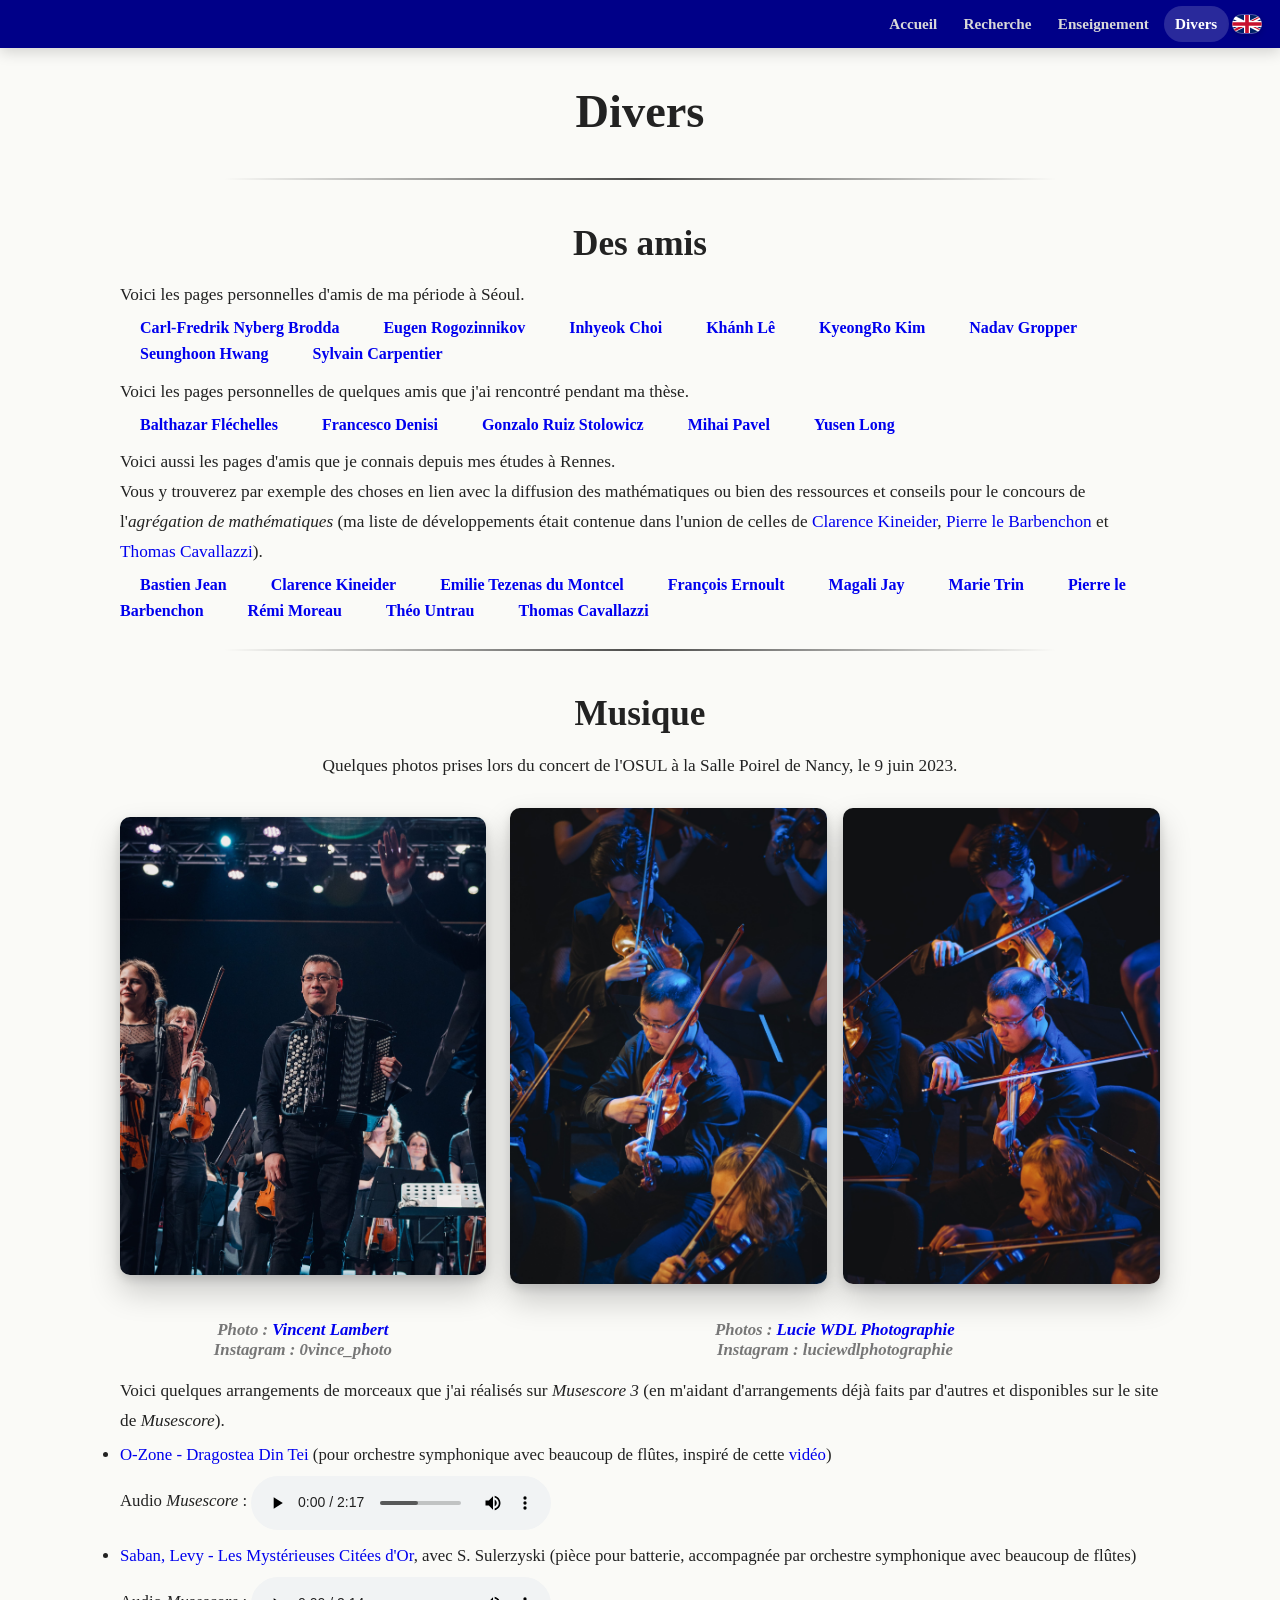
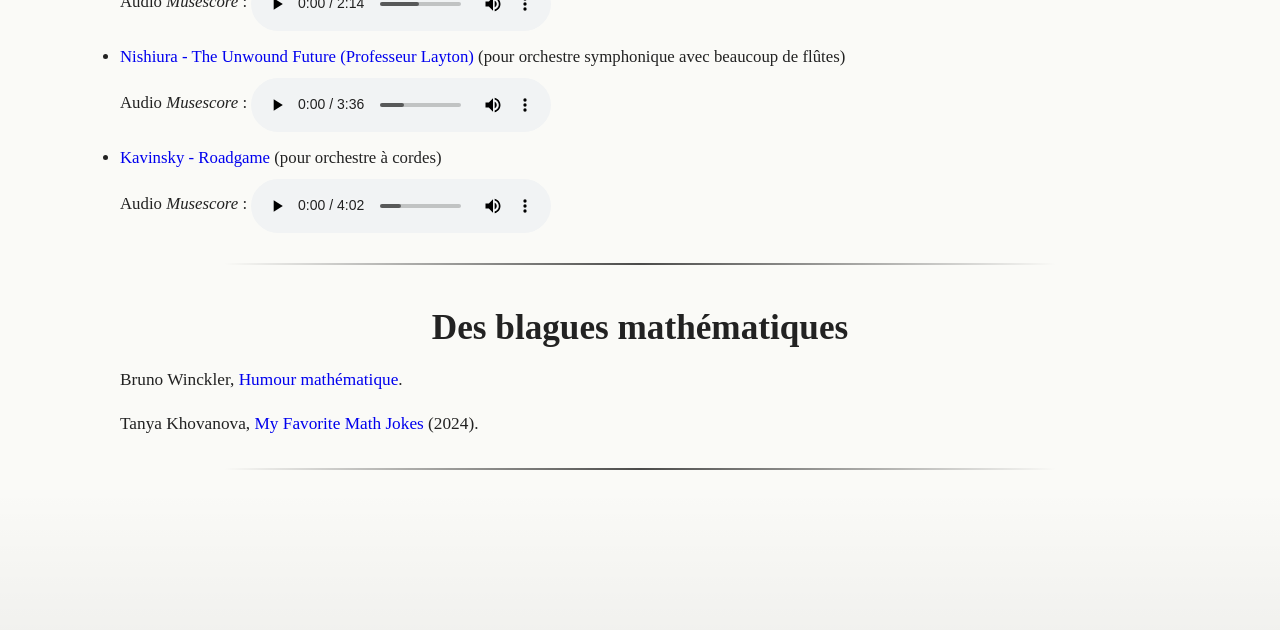
==== commit a827c13b: "Add files via upload" ====
--- a/divers.html
+++ b/divers.html
@@ -30,13 +30,17 @@
 		
 		<script>
 			function myFunction() {
-  			var x = document.getElementById("myNavbar");
-  			if (x.className === "navbar") {
-    			x.className += " responsive";
-  			} else {
-    			x.className = "navbar";
+    			var x = document.getElementById("myNavbar");
+    			var icon = x.querySelector(".icon i");
+
+    			if (x.className === "navbar") {
+      			x.className += " responsive";
+      			icon.className = "fa fa-times";
+    			} else {
+      			x.className = "navbar";
+      			icon.className = "fa fa-bars";
+    			}
   			}
-			}
 		</script>
 	</header>
 
@@ -51,36 +55,34 @@
    	<h2 align=center>Des amis</h2>
    	
    	<p>Voici les pages personnelles d'amis de ma période à Séoul.</p>
-   	
-   	<h3 class="page-perso"><a href="https://alexis-marchand.github.io/">Alexis Marchand</a></h3>
   		
-  		<h3 class="page-perso"><a href="https://sites.google.com/view/cf-nb/">Carl-Fredrik Nyberg Brodda</a></h3>
+  		<a class="page-perso" href="https://sites.google.com/view/cf-nb/">Carl-Fredrik Nyberg Brodda</a>
   		
-  		<h3 class="page-perso"><a href="https://sites.google.com/view/rogozinnikov">Eugen Rogozinnikov</a></h3>
+  		<a class="page-perso" href="https://sites.google.com/view/rogozinnikov">Eugen Rogozinnikov</a>
   		
-  		<h3 class="page-perso"><a href="https://inhyeokchoi48.github.io/">Inhyeok Choi</a></h3>
+  		<a class="page-perso" href="https://inhyeokchoi48.github.io/">Inhyeok Choi</a>
   		
-  		<h3 class="page-perso"><a href="https://sites.google.com/view/khanhqle">Khánh Lê</a></h3>
+  		<a class="page-perso" href="https://sites.google.com/view/khanhqle">Khánh Lê</a>
   		
-  		<h3 class="page-perso"><a href="https://kyeongrokim.github.io/">KyeongRo Kim</a></h3>
+  		<a class="page-perso" href="https://kyeongrokim.github.io/">KyeongRo Kim</a>
   		
-  		<h3 class="page-perso"><a href="https://sites.google.com/view/nadav-gropper/">Nadav Gropper</a></h3>
+  		<a class="page-perso" href="https://sites.google.com/view/nadav-gropper/">Nadav Gropper</a>
   		
-  		<h3 class="page-perso"><a href="https://sites.google.com/view/seunghoonhwang">Seunghoon Hwang</a></h3>
+  		<a class="page-perso" href="https://sites.google.com/view/seunghoonhwang">Seunghoon Hwang</a>
   		
-  		<h3 class="page-perso"><a href="https://sylvaincarpentier.github.io/">Sylvain Carpentier</a></h3>
+  		<a class="page-perso" href="https://sylvaincarpentier.github.io/">Sylvain Carpentier</a>
    	
    	<p>Voici les pages personnelles de quelques amis que j'ai rencontré pendant ma thèse.</p>
   	
-		<h3 class="page-perso"><a href="https://bflechelles.pages.math.cnrs.fr/">Balthazar Fléchelles</a></h3>
+		<a class="page-perso" href="https://bflechelles.pages.math.cnrs.fr/">Balthazar Fléchelles</a>
   		
-  		<h3 class="page-perso"><a href="https://sites.google.com/view/franden/home-page">Francesco Denisi</a></h3>
+  		<a class="page-perso" href="https://sites.google.com/view/franden/home-page">Francesco Denisi</a>
   		
-  		<h3 class="page-perso"><a href="https://site-9768384-3510-4689.mystrikingly.com/">Gonzalo Ruiz Stolowicz</a></h3>
+  		<a class="page-perso" href="https://site-9768384-3510-4689.mystrikingly.com/">Gonzalo Ruiz Stolowicz</a>
   		
-  		<h3 class="page-perso"><a href="https://sites.google.com/view/mihaipavel/home">Mihai Pavel</a></h3>
+  		<a class="page-perso" href="https://sites.google.com/view/mihaipavel/home">Mihai Pavel</a>
   		
-  		<h3 class="page-perso"><a href="https://perso.math.u-pem.fr/long.yusen/">Yusen Long</a></h3>
+  		<a class="page-perso" href="https://perso.math.u-pem.fr/long.yusen/">Yusen Long</a>
   		
   		<p>Voici aussi les pages d'amis que je connais depuis mes études à Rennes.<br>
   		Vous y trouverez par exemple des choses en lien avec la diffusion des mathématiques ou bien des ressources et conseils pour le concours de l'<em>agrégation de mathématiques</em>
@@ -88,25 +90,25 @@
   		<a href="https://perso.eleves.ens-rennes.fr/people/pierre.le-barbenchon/">Pierre le Barbenchon</a> 
   		et <a href="https://perso.eleves.ens-rennes.fr/people/Thomas.Cavallazzi/">Thomas Cavallazzi</a>).</p>
   		
-  		<h3 class="page-perso"><a href="https://www-fourier.univ-grenoble-alpes.fr/~jeanbas/">Bastien Jean</a></h3>  		
+  		<a class="page-perso" href="https://www-fourier.univ-grenoble-alpes.fr/~jeanbas/">Bastien Jean</a>		
   		
-  		<h3 class="page-perso"><a href="https://kineider.github.io">Clarence Kineider</a></h3>
+  		<a class="page-perso" href="https://kineider.github.io">Clarence Kineider</a>
   		
-  		<h3 class="page-perso"><a href="https://perso.eleves.ens-rennes.fr/people/emilie.tezenas-du-montcel/">Emilie Tezenas du Montcel</a></h3>
+  		<a class="page-perso" href="https://perso.eleves.ens-rennes.fr/people/emilie.tezenas-du-montcel/">Emilie Tezenas du Montcel</a>
   		
-  		<h3 class="page-perso"><a href="https://perso.eleves.ens-rennes.fr/people/Francois.Ernoult/">François Ernoult</a></h3>
+  		<a class="page-perso" href="https://perso.eleves.ens-rennes.fr/people/Francois.Ernoult/">François Ernoult</a>
   		
-  		<h3 class="page-perso"><a href="https://perso.eleves.ens-rennes.fr/people/magali.jay/">Magali Jay</a></h3>
+  		<a class="page-perso" href="https://perso.eleves.ens-rennes.fr/people/magali.jay/">Magali Jay</a>
   		
-  		<h3 class="page-perso"><a href="https://sites.google.com/view/marie-trin">Marie Trin</a></h3>
+  		<a class="page-perso" href="https://sites.google.com/view/marie-trin">Marie Trin</a>
   		
-  		<h3 class="page-perso"><a href="https://perso.eleves.ens-rennes.fr/people/pierre.le-barbenchon/">Pierre le Barbenchon</a></h3>
+  		<a class="page-perso" href="https://perso.eleves.ens-rennes.fr/people/pierre.le-barbenchon/">Pierre le Barbenchon</a>
   		
-  		<h3 class="page-perso"><a href="https://perso.eleves.ens-rennes.fr/people/remi.moreau/">Rémi Moreau</a></h3>
+  		<a class="page-perso" href="https://perso.eleves.ens-rennes.fr/people/remi.moreau/">Rémi Moreau</a>
   		
-  		<h3 class="page-perso"><a href="https://perso.eleves.ens-rennes.fr/people/theo.untrau/">Théo Untrau</a></h3>
+  		<a class="page-perso" href="https://perso.eleves.ens-rennes.fr/people/theo.untrau/">Théo Untrau</a>
   		
-  		<h3 class="page-perso"><a href="https://perso.eleves.ens-rennes.fr/people/Thomas.Cavallazzi/">Thomas Cavallazzi</a></h3>
+  		<a class="page-perso" href="https://perso.eleves.ens-rennes.fr/people/Thomas.Cavallazzi/">Thomas Cavallazzi</a>
   		
 		<hr>
 		
@@ -164,8 +166,10 @@
 		<hr>		
   		
   		<h2 align=center>Des blagues mathématiques</h2>
+  		
+  		<p>Bruno Winckler, <a href="https://mathem-all.fr/bw/humour.html">Humour mathématique</a>.</p>
 		
-		<p>Tanya Khovanova, <a href="https://arxiv.org/abs/2403.01010v1"><b>My Favorite Math Jokes</b></a>. (2024)</p>
+		<p>Tanya Khovanova, <a href="https://arxiv.org/abs/2403.01010v1">My Favorite Math Jokes</a> (2024).</p>
 		
 		<hr>
 		
--- a/documents/css/style.css
+++ b/documents/css/style.css
@@ -1,320 +1,501 @@
-/*@import url('https://fonts.googleapis.com/css2?family=Poppins:wght@300;400;500;600;700;800;900&display=swap');*/
-
 @charset "utf-8";
 
+:root {
+  --bg: #fafaf7;
+  --surface: #ffffff;
+  --surface-soft: #f4f4ef;
+  --text: #222222;
+  --muted: #6d6d6d;
+  --line: #d8d8d0;
+
+  --nav-bg: rgba(10, 22, 92, 0.96);
+  --nav-text: #cfd6ea;
+  --nav-text-strong: #ffffff;
+
+  --link: #1f3f8f;
+  --link-hover: #10285f;
+
+  --shadow-soft:
+    0 4px 10px rgba(0,0,0,0.08),
+    0 14px 28px rgba(0,0,0,0.08);
+
+  --shadow-medium:
+    0 6px 14px rgba(0,0,0,0.10),
+    0 18px 34px rgba(0,0,0,0.12);
+
+  --shadow-photo:
+    0 4px 10px rgba(0,0,0,0.12),
+    0 16px 32px rgba(0,0,0,0.20);
+
+  --radius-sm: 10px;
+  --radius: 14px;
+  --radius-lg: 18px;
+
+  --content-width: 1040px;
+  --photo-width: 1250px;
+}
+
+/* =========================
+   Base
+========================= */
+
 * {
-	margin: 0;
-	padding: 0;
-	box-sizing: border-box;
-	font-family: "Palatino Full Stack", Palatino, "Palatino Linotype", "Palatino LT STD", "Book Antiqua", Georgia, serif;
-}
-
-
-h1 {
-	font-size: 32px;
-	font-weight: 800;
-	padding: 30px 0;
-} 
-
-h2 {
-	font-size: 30px; 
-	font-weight: 700;
-	padding: 20px 0 0;
-}
-
-h3 {
-	font-size: 28px; 
-	font-weight: 600;
-	padding: 15px 0 0;
-}
-
-h4 {
-	font-size: 24px; 
-	font-weight: 500;
-	padding: 15px 0 0;
-}
-
-p {
-	font-size: 20px;
-	font-weight: 400;
-	padding: 10px 0 5px;
-}
-
-.page-perso {
-	font-weight: 600;
-	padding: 5px 30px 0;
-}
-
-p.nobottompadding {
-	padding-bottom: 0px; 
-}
-
-ul.indent {
-	padding-inline-start: 40px;
-}
-
-br {
-	display: block; /* makes it have a width */
-  	content: ""; /* clears default height */
-  	margin-top: 0; /* change this to whatever height you want it */
-}
-
-
-/*
-
-blockquote { 
-	font-family: Palatino, Palatino Linotype, Palatino LT STD, Book Antiqua, Georgia, serif; 
-	font-size: 21px; 
-	font-style: normal; 
-	font-variant: normal; 
-	font-weight: 400; 
-	line-height: 30px; 
-} 
-
-pre { 
-	font-family: Palatino, Palatino Linotype, Palatino LT STD, Book Antiqua, Georgia, serif; 
-	font-size: 13px; 
-	font-style: normal; 
-	font-variant: normal; 
-	font-weight: 400; 
-	line-height: 18.5667px; 
-}
-*/
+  margin: 0;
+  padding: 0;
+  box-sizing: border-box;
+  font-family: "Palatino Full Stack", Palatino, "Palatino Linotype", "Palatino LT STD", "Book Antiqua", Georgia, serif;
+}
+
+html {
+  scroll-behavior: smooth;
+}
+
+body {
+  padding-top: 88px;
+  font-weight: 400;
+  color: var(--text);
+  background: var(--bg);
+  line-height: 1.65;
+}
+
+/* Espace confortable en bas de page */
+body::after {
+  content: "";
+  display: block;
+  height: 140px;
+  background: linear-gradient(to bottom, rgba(250,250,247,0), rgba(0,0,0,0.035));
+}
+
+img {
+  display: block;
+  max-width: 100%;
+}
 
 a {
   text-decoration: none;
 }
 
-
 hr {
-  	// background-color: white;
-  	background-image: linear-gradient(to right, transparent 10%, black, transparent 90%);
-   border: 0;
-   height: 2px;
-   margin-top: 1em;
-}
-
+  background-image: linear-gradient(to right, transparent 10%, rgba(0,0,0,0.7), transparent 90%);
+  border: 0;
+  height: 2px;
+  margin: 1.5rem 0 1.25rem;
+}
+
+.line-break {
+  display: block;
+  height: 0;
+  margin: 0;
+  padding: 0;
+}
+
+/* =========================
+   Typographie
+========================= */
+
+h1 {
+  font-size: clamp(2.1rem, 3.8vw, 2.9rem);
+  font-weight: 700;
+  padding: 1.8rem 0 1rem;
+  line-height: 1.15;
+}
+
+h2 {
+  font-size: clamp(1.7rem, 2.8vw, 2.2rem);
+  font-weight: 700;
+  padding: 1.4rem 0 0.45rem;
+  line-height: 1.18;
+}
+
+h3 {
+  font-size: clamp(1.35rem, 2.2vw, 1.7rem);
+  font-weight: 600;
+  padding: 1.1rem 0 0.35rem;
+  line-height: 1.23;
+}
+
+h4 {
+  font-size: clamp(1.15rem, 1.8vw, 1.35rem);
+  font-weight: 600;
+  padding: 0.95rem 0 0.2rem;
+  line-height: 1.28;
+}
+
+p {
+  font-size: 1.08rem;
+  font-weight: 400;
+  padding: 0.55rem 0 0.35rem;
+  line-height: 1.72;
+}
+
+.page-perso {
+  font-weight: 600;
+  padding: 0.4rem 1.25rem 0;
+}
+
+p.nobottompadding {
+  padding-bottom: 0;
+}
+
+ul.indent {
+  padding-inline-start: 2rem;
+}
+
+li {
+  font-size: 1.05rem;
+  line-height: 1.7;
+  margin-bottom: 0.35rem;
+}
+
+/* =========================
+   Header / Navigation
+========================= */
 
 body {
-	padding-top: 50px;
-	/*
-	min-height: 500vh;
-	background: url('G-raph.png') no-repeat;
-	background-size: cover;
-	background-position: center;
-	*/
-	font-weight: 400;
-   color: #222;
+  padding-top: 56px;
 }
 
 .header {
-	position: fixed;
-	top: 0;
-	left: 0;
-	width: 100%;
-	padding: 10px 60px;
-	background: #000088;
-	/*display: inline-block;*/
-	justify-content: space-between;
-	align-items: center;
-	z-index: 100;
-}
-
-.logo {
-	float: left;
-	font-size: 22px;
-	color: transparent;
-	text-decoration: none;
-	font-weight: 700;
-}
-
-.langue {
-	color: #a8a8a8;
-   font-size: 22px;
-   text-decoration: none;
-   font-weight: 600;
-   margin-left: 30px;
-   transition: .3s;
-}
-
-/* france */
-.langue.fr {
- background: url('[data-uri]');
- width: 30px;
- height: 20px;
- background-size: 100% 100%;
- display: inline-block;
- border: 1px solid #888888;
- margin-top: 5px;
-}
-
-/* united_kingdom */
-.langue.gb {
- 	background: url('[data-uri]');
- 	width: 30px;
- 	height: 15px;
- 	background-size: 100% 100%;
-  	display: inline-block;
-  	border: 1px solid #888888;
-  	margin-top: 10px;
-}
-
+  position: fixed;
+  top: 0;
+  left: 0;
+  width: 100%;
+  height: 48px;
+  background: #000088;
+  z-index: 1000;
+  box-shadow: 0 4px 14px rgba(0,0,0,0.16);
+}
+
+/* Desktop */
 .navbar {
-	float: right;
-	overflow: hidden;
+  width: 100%;
+  height: 100%;
+  display: flex;
+  align-items: center;
+  justify-content: flex-end;
+  gap: 0.2rem;
+  padding-right: 18px;
 }
 
 .navbar a {
-	display: inline-block;
-   color: #a8a8a8;
-   font-size: 22px;
-   text-decoration: none;
-   font-weight: 600;
-   margin-left: 30px;
-   transition: .3s;
-}
-
-.navbar a:hover:not(.active):not(.langue) {
-    color: #d8d8d8;
-    /*text-shadow: 1px 1px 1px #b8b8b8;*/
-}
-
-.navbar a.langue:hover {
-    box-shadow: 2px 1px 1px #b8b8b8;
+  display: inline-flex;
+  align-items: center;
+  justify-content: center;
+  color: #d8d8d8;
+  font-size: 0.95rem;
+  font-weight: 600;
+  padding: 0.32rem 0.72rem;
+  border-radius: 999px;
+  transition: background 0.2s ease, color 0.2s ease;
+}
+
+.navbar a:hover:not(.active):not(.langue):not(.icon) {
+  color: #ffffff;
+  background: rgba(255,255,255,0.10);
 }
 
 .navbar a.active {
-	color: #e8e8e8;
-	font-weight: 24px;
-	/*text-shadow: 2px 2px 4px #ffffff;*/
+  color: #ffffff;
+  background: rgba(255,255,255,0.16);
 }
 
 .navbar .icon {
   display: none;
 }
 
+/* Drapeaux */
+.langue {
+  width: 30px;
+  height: 20px;
+  min-width: 30px;
+  padding: 0;
+  border-radius: 6px;
+  border: 1px solid rgba(255,255,255,0.30);
+  box-shadow: 0 2px 6px rgba(0,0,0,0.18);
+  background-position: center;
+  background-repeat: no-repeat;
+  background-size: cover;
+  overflow: hidden;
+}
+
+.langue.fr {
+  background-image: url('data:image/svg+xml;utf8,\
+<svg xmlns="http://www.w3.org/2000/svg" viewBox="0 0 30 20">\
+<rect width="10" height="20" fill="%230055A4"/>\
+<rect x="10" width="10" height="20" fill="%23FFFFFF"/>\
+<rect x="20" width="10" height="20" fill="%23EF4135"/>\
+</svg>');
+}
+
+.langue.gb {
+  background-image: url('data:image/svg+xml;utf8,\
+<svg xmlns="http://www.w3.org/2000/svg" viewBox="0 0 60 30">\
+<clipPath id="t"><path d="M30,15h30v15zv15H30h-30v-15zv-15h30z"/></clipPath>\
+<path fill="%23012169" d="M0,0v30h60V0z"/>\
+<path stroke="%23fff" stroke-width="6" d="M0,0l60,30M60,0L0,30"/>\
+<path stroke="%23C8102E" stroke-width="4" d="M0,0l60,30M60,0L0,30" clip-path="url(%23t)"/>\
+<path stroke="%23fff" stroke-width="10" d="M30,0v30M0,15h60"/>\
+<path stroke="%23C8102E" stroke-width="6" d="M30,0v30M0,15h60"/>\
+</svg>');
+}
+
+/* =========================
+   Mobile
+========================= */
+
 @media screen and (max-width: 670px) {
-  	.logo {
-  		font-size: 22px;
-		color: transparent;
-		text-decoration: none;
-		font-weight: 600;
-  	}
-  	.header {
-  		padding: 5px 0px;
-		justify-content: space-between;
-	}
-	.navbar {
-		float: left;
-		position: relative;
-		width: 100%;
-	}
-	.navbar a {
-		font-size: 26px;
-		margin-left: 10px;
-	}
-  	.navbar a:not(.active) {
-  		display: none;
-  		}
-  	.navbar a.active {
-		color: #ffffff;
-		text-decoration: none;
-		display: inline-block;
-	}
-  	.navbar a.icon {
-    	display: block;
-    	position: absolute;
-    	right: 10px;
-    	top: 0;
-  	}
+  html, body {
+    margin: 0;
+    padding: 0;
+  }
+
+  body {
+    padding-top: 50px;
+  }
+
+  .header {
+    height: 42px;
+    overflow: visible;
+  }
+
+  .navbar {
+    position: relative;
+    height: 42px;
+    display: block;
+    width: 100%;
+    max-width: none;
+    margin: 0;
+    padding: 0;
+    box-sizing: border-box;
+  }
+
+  /* Etat fermé */
+  .navbar a {
+    display: none;
+    box-sizing: border-box;
+  }
+
+  /* Page active */
+  .navbar a.active {
+    display: inline-flex;
+    position: absolute;
+    top: 4px;
+    left: 10px;
+    height: 34px;
+    max-width: calc(100% - 96px);
+    padding: 0;
+    align-items: center;
+    justify-content: flex-start;
+    color: #ffffff;
+    background: transparent;
+    border-radius: 0;
+    font-size: 0.96rem;
+    font-weight: 600;
+    white-space: nowrap;
+    overflow: hidden;
+    text-overflow: ellipsis;
+    z-index: 3;
+  }
+
+  /* Drapeau */
+  .navbar a.langue {
+    display: block;
+    position: absolute;
+    top: 11px;
+    right: 48px;
+    width: 30px;
+    height: 20px;
+    min-width: 30px;
+    padding: 0;
+    margin: 0;
+    background-color: transparent;
+    box-shadow: 0 2px 6px rgba(0,0,0,0.18);
+    z-index: 4;
+  }
+
+  /* Burger */
+  .navbar a.icon {
+    display: inline-flex;
+    position: absolute;
+    top: 4px;
+    right: 8px;
+    width: 34px;
+    height: 34px;
+    padding: 0;
+    align-items: center;
+    justify-content: center;
+    border-radius: 7px;
+    color: #ffffff;
+    background: rgba(255,255,255,0.06);
+    font-size: 0.98rem;
+    line-height: 1;
+    z-index: 5;
+    transition: background 0.2s ease, color 0.2s ease, box-shadow 0.2s ease;
+  }
+
+  .navbar a.icon i {
+    margin: auto;
+    font-size: 0.95rem;
+  }
+
+  .navbar a.icon:hover {
+    background: rgba(255,255,255,0.12);
+    color: #ffffff;
+  }
+
+  /* Etat ouvert */
   .navbar.responsive {
-  		position: relative;
-  	}
-  .navbar.responsive a {
-    	float: none;
-    	display: block;
-    	text-align: left;
-  }
-}
-
-/*
-.navbar a {
-	position: relative;
-	font-size: 18px;
-	color: #fff;
-	font-weight: 500;
-	text-decoration: none;
-	margin-left: 40px;
-}
-
-.navbar a::before {
-	content: '';
-	position: absolute;
-	top: 100%;
-	left: 0;
-	width: 0;
-	height: 2px;
-	background: #fff;
-	transition: .3s;
-}
-
-.navbar a:hover::before {
-	width: 100%;
-}
-*/
-
-.centered { 
-	background: #ffffff; 
-	margin: auto; 
-	width: 60%; 
-}
-
-@media screen and (max-width: 670px) {
+    position: fixed;
+    top: 42px;
+    left: 0;
+    right: 0;
+    width: 100vw;
+    max-width: none;
+    margin: 0;
+    padding: 0 0 6px 0;
+    box-sizing: border-box;
+    background: #000088;
+    box-shadow:
+      0 4px 10px rgba(0,0,0,0.12),
+      0 16px 32px rgba(0,0,0,0.20);
+    border-radius: 0 0 10px 10px;
+    z-index: 1500;
+  }
+
+  /* La page active reste dans la barre du haut */
+  .navbar.responsive a.active {
+    display: inline-flex;
+    position: fixed;
+    top: 4px;
+    left: 10px;
+    height: 34px;
+    max-width: calc(100% - 96px);
+    padding: 0;
+    align-items: center;
+    justify-content: flex-start;
+    color: #ffffff;
+    background: transparent;
+    border-radius: 0;
+    font-size: 0.96rem;
+    font-weight: 600;
+    white-space: nowrap;
+    overflow: hidden;
+    text-overflow: ellipsis;
+    z-index: 2001;
+  }
+
+  /* Drapeau */
+  .navbar.responsive a.langue {
+    display: block;
+    position: fixed;
+    top: 11px;
+    right: 48px;
+    width: 30px;
+    height: 20px;
+    min-width: 30px;
+    margin: 0;
+    z-index: 2002;
+  }
+
+  /* Burger */
+  .navbar.responsive a.icon {
+    display: inline-flex;
+    position: fixed;
+    top: 4px;
+    right: 8px;
+    width: 34px;
+    height: 34px;
+    padding: 0;
+    align-items: center;
+    justify-content: center;
+    border-radius: 7px;
+    color: #ffffff;
+    background: rgba(255,255,255,0.06);
+    z-index: 2003;
+  }
+
+  /* Liens du menu */
+  .navbar.responsive a:not(.active):not(.icon):not(.langue) {
+    display: block;
+    width: 100%;
+    margin: 0;
+    padding: 0.72rem 0.95rem;
+    box-sizing: border-box;
+    text-align: left;
+    color: #f2f2f2;
+    background: #000088;
+    border-radius: 0;
+    box-shadow: none;
+    z-index: 2;
+  }
+
+  .navbar.responsive a:not(.active):not(.icon):not(.langue):hover {
+    background: #111199;
+    color: #ffffff;
+  }
+
+  .navbar.responsive a:not(.active):not(.icon):not(.langue)
+  + a:not(.active):not(.icon):not(.langue) {
+    border-top: 1px solid rgba(255,255,255,0.06);
+  }
+
   .centered {
-		background: #ffffff; 
-		margin: auto; 
-		width: 90%;
-  }
-}
+    width: min(calc(100% - 1rem), var(--content-width));
+  }
+
+  .column {
+    width: 100%;
+    flex-basis: 100%;
+    padding: 1rem 1rem;
+  }
+
+  .column.border-right {
+    border-bottom: none;
+  }
+}
+
+/* =========================
+   Conteneur principal
+========================= */
+
+.centered {
+  width: min(calc(100% - 2rem), var(--content-width));
+  margin: 0 auto;
+  background: transparent;
+}
+
+/* =========================
+   Grilles / Colonnes
+========================= */
 
 .row {
   display: flex;
   flex-wrap: wrap;
-}
-
- /* 2 colonnes pour contact */
+  gap: 1.25rem;
+  margin-top: 1rem;
+}
+
 .column {
-  width: 50%;
+  flex: 1 1 320px;
+  width: auto;
   box-sizing: border-box;
-  padding: 1rem;
-}
-
- /* Mettre une ligne à droite de la colonne */
+  padding: 1.25rem 1.35rem;
+  background: var(--surface);
+  border: 1px solid #ecece4;
+  border-radius: var(--radius);
+  box-shadow: var(--shadow-soft);
+}
+
 .column.border-right {
-    border-right: 2px solid black;
-}
-
-/* Clear floats after the columns */
-/*.row:after {
-  content: "";
-  display: table;
-  clear: both;
-}
-*/
-/* Responsive layout - makes the three columns stack on top of each other instead of next to each other on smaller screens (600px wide or less) */
-@media screen and (max-width: 670px) {
-  .column {
-    width: 100%;
-  }
-
-  .column.border-right {
-    border-right: none;
-    border-bottom: 2px solid black;
-  }
-}
+  border-right: none;
+}
+
+/* =========================
+   Bloc photo (conservé et harmonisé)
+========================= */
 
 .photo-feature {
-  max-width: 1250px;
+  max-width: var(--photo-width);
   margin: 0 auto;
   padding: 2rem 1rem;
 }
@@ -349,9 +530,7 @@
   height: auto;
   display: block;
   border-radius: 10px;
-  box-shadow:
-    0 4px 10px rgba(0,0,0,0.12),
-    0 16px 32px rgba(0,0,0,0.20);
+  box-shadow: var(--shadow-photo);
 }
 
 .photo-caption {
@@ -361,23 +540,81 @@
 
 .photo-caption h3 {
   margin: 0.15rem 0 0.35rem;
+  padding: 0;
   font-size: 1.05rem;
   line-height: 1.25;
 }
 
 .photo-caption p {
   margin: 0.2rem 0;
-  line-height: 1.45;
+  padding: 0;
+  font-size: 0.98rem;
+  line-height: 1.5;
 }
 
 .credit {
   margin: 0 0 0.3rem;
-  font-size: 0.8rem;
+  font-size: 0.82rem;
   color: #777;
   font-style: italic;
 }
 
-@media (max-width: 900px) {
+/* =========================
+   Audio
+========================= */
+
+audio {
+  position: relative;
+  vertical-align: middle;
+  margin: 0.4rem 0;
+}
+
+/* =========================
+   Liens dans le contenu
+========================= */
+
+a.lien {
+  color: var(--link);
+  border-bottom: 1px solid rgba(31,63,143,0.28);
+  transition: color 0.2s ease, border-color 0.2s ease;
+}
+
+a.lien:hover {
+  color: var(--link-hover);
+  border-color: rgba(16,40,95,0.55);
+}
+
+/* =========================
+   Petits raffinements optionnels
+========================= */
+
+blockquote {
+  margin: 1.2rem 0;
+  padding: 0.8rem 1.1rem;
+  border-left: 4px solid rgba(10,22,92,0.4);
+  background: rgba(255,255,255,0.7);
+  border-radius: 0 var(--radius-sm) var(--radius-sm) 0;
+  box-shadow: var(--shadow-soft);
+}
+
+table {
+  border-collapse: collapse;
+  width: 100%;
+  margin: 1rem 0 1.4rem;
+}
+
+td,
+th {
+  padding: 0.65rem 0.8rem;
+  border-bottom: 1px solid var(--line);
+  text-align: left;
+}
+
+/* =========================
+   Responsive
+========================= */
+
+@media screen and (max-width: 900px) {
   .photo-layout {
     grid-template-columns: 1fr;
   }
@@ -388,7 +625,16 @@
   }
 }
 
-@media (max-width: 560px) {
+@media screen and (max-width: 560px) {
+  h1 {
+    padding-top: 1.2rem;
+  }
+
+  p,
+  li {
+    font-size: 1.02rem;
+  }
+
   .photo-pair-images {
     grid-template-columns: 1fr;
   }
@@ -404,15 +650,4 @@
     width: 100%;
     height: auto;
   }
-}
-
-audio {
-  position: relative;
-  vertical-align: middle;
-}
-
-a.lien {
-    color: black;
-}
-
-a.lien:hover { color: yellow; }+}
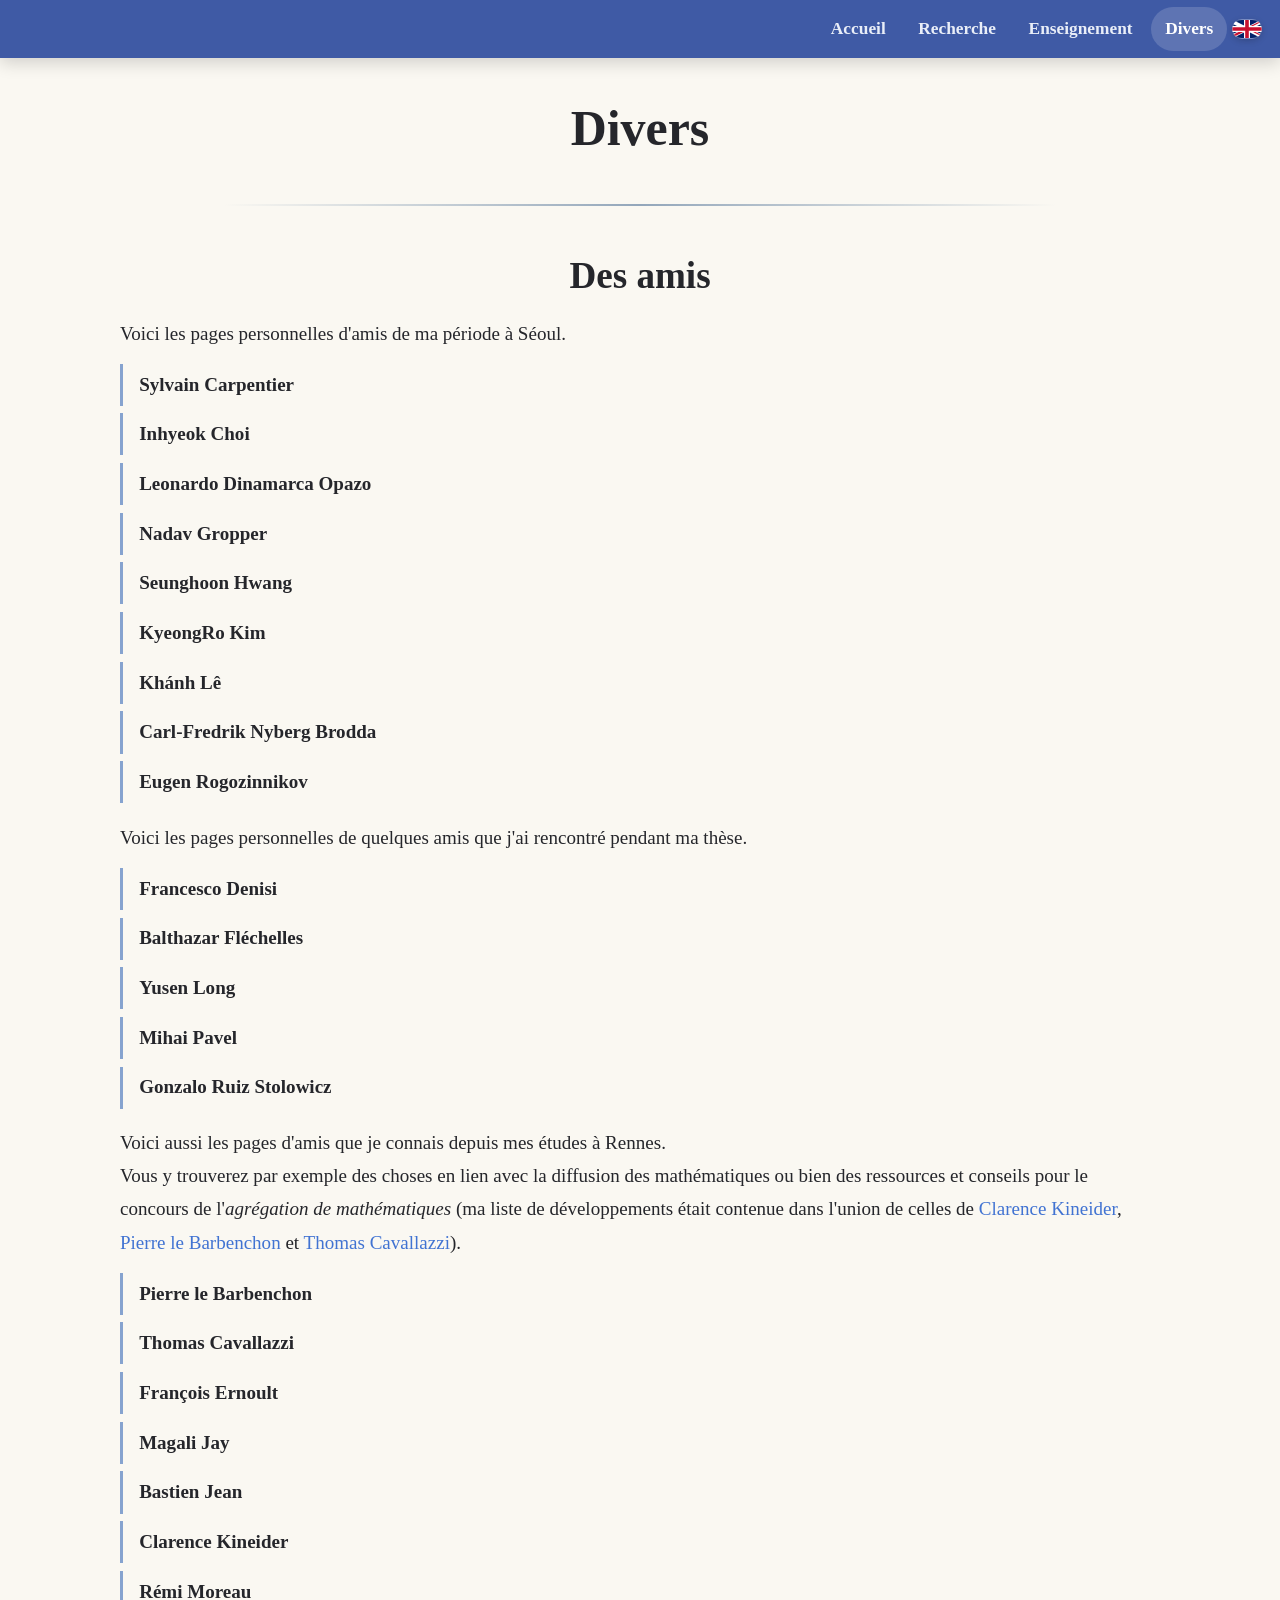
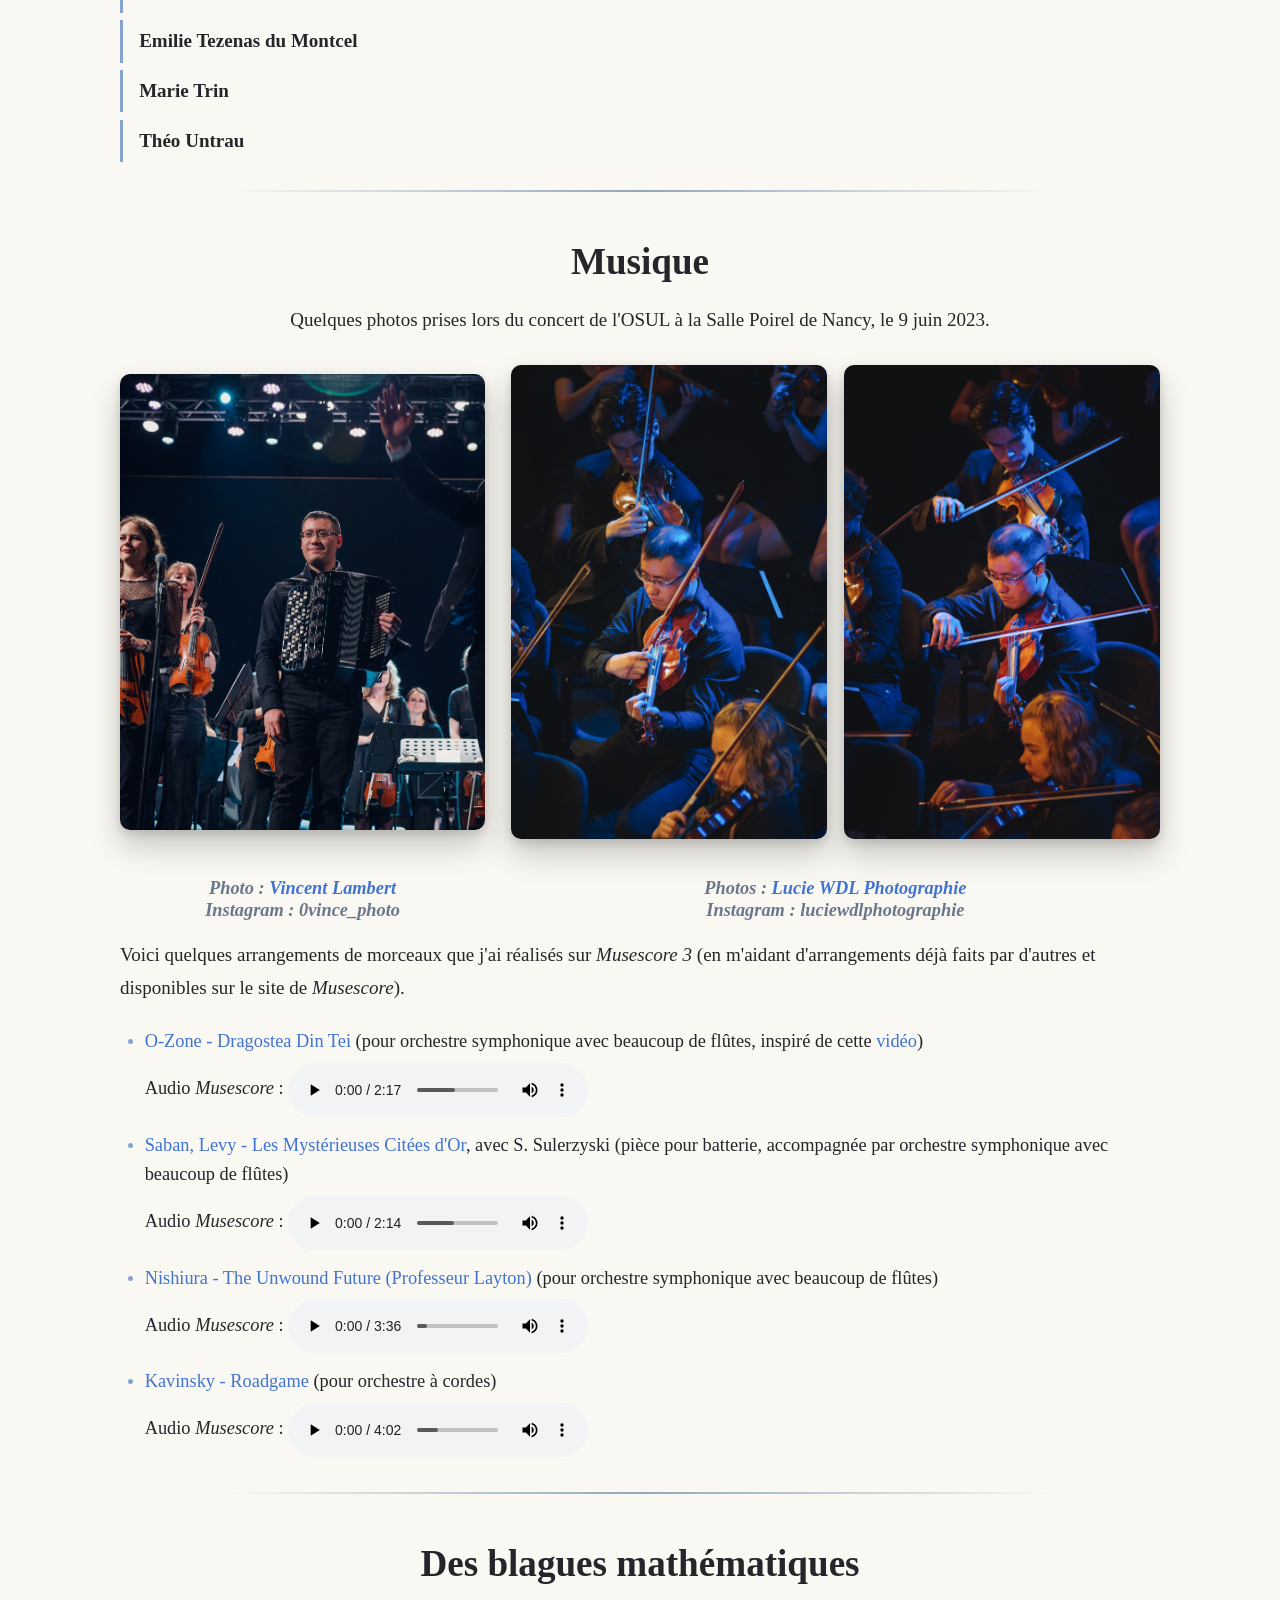
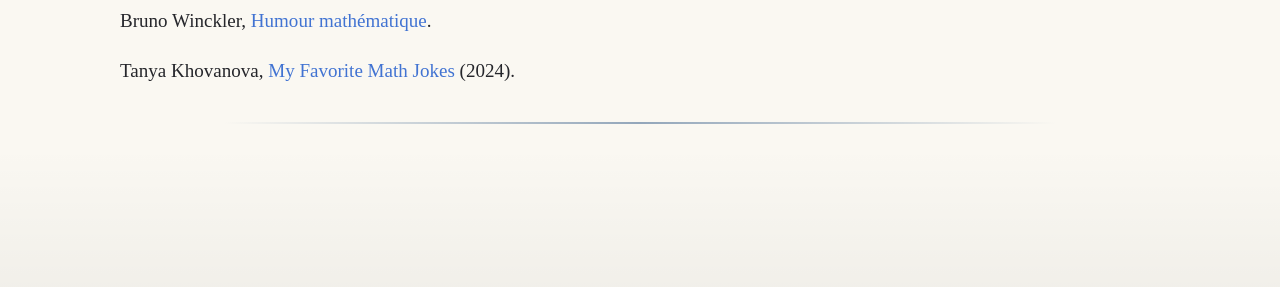
==== commit e6123dab: "Add files via upload" ====
--- a/divers.html
+++ b/divers.html
@@ -56,33 +56,37 @@
    	
    	<p>Voici les pages personnelles d'amis de ma période à Séoul.</p>
   		
+  		<a class="page-perso" href="https://sylvaincarpentier.github.io/">Sylvain Carpentier</a>
+  		
+  		<a class="page-perso" href="https://inhyeokchoi48.github.io/">Inhyeok Choi</a>
+  		
+  		<a class="page-perso" href="https://sites.google.com/view/leonardo-dinamarca-opazo/">Leonardo Dinamarca Opazo</a>
+  		
+  		<a class="page-perso" href="https://sites.google.com/view/nadav-gropper/">Nadav Gropper</a>
+  		
+  		<a class="page-perso" href="https://sites.google.com/view/seunghoonhwang">Seunghoon Hwang</a>  		
+  		
+  		<a class="page-perso" href="https://kyeongrokim.github.io/">KyeongRo Kim</a>
+  		
+  		<a class="page-perso" href="https://sites.google.com/view/khanhqle">Khánh Lê</a>
+  		
   		<a class="page-perso" href="https://sites.google.com/view/cf-nb/">Carl-Fredrik Nyberg Brodda</a>
   		
   		<a class="page-perso" href="https://sites.google.com/view/rogozinnikov">Eugen Rogozinnikov</a>
   		
-  		<a class="page-perso" href="https://inhyeokchoi48.github.io/">Inhyeok Choi</a>
-  		
-  		<a class="page-perso" href="https://sites.google.com/view/khanhqle">Khánh Lê</a>
-  		
-  		<a class="page-perso" href="https://kyeongrokim.github.io/">KyeongRo Kim</a>
-  		
-  		<a class="page-perso" href="https://sites.google.com/view/nadav-gropper/">Nadav Gropper</a>
-  		
-  		<a class="page-perso" href="https://sites.google.com/view/seunghoonhwang">Seunghoon Hwang</a>
-  		
-  		<a class="page-perso" href="https://sylvaincarpentier.github.io/">Sylvain Carpentier</a>
    	
    	<p>Voici les pages personnelles de quelques amis que j'ai rencontré pendant ma thèse.</p>
   	
+		<a class="page-perso" href="https://sites.google.com/view/franden/home-page">Francesco Denisi</a>
+		
 		<a class="page-perso" href="https://bflechelles.pages.math.cnrs.fr/">Balthazar Fléchelles</a>
   		
-  		<a class="page-perso" href="https://sites.google.com/view/franden/home-page">Francesco Denisi</a>
+  		<a class="page-perso" href="https://perso.math.u-pem.fr/long.yusen/">Yusen Long</a>
+  		
+  		<a class="page-perso" href="https://sites.google.com/view/mihaipavel/home">Mihai Pavel</a>  		
   		
   		<a class="page-perso" href="https://site-9768384-3510-4689.mystrikingly.com/">Gonzalo Ruiz Stolowicz</a>
   		
-  		<a class="page-perso" href="https://sites.google.com/view/mihaipavel/home">Mihai Pavel</a>
-  		
-  		<a class="page-perso" href="https://perso.math.u-pem.fr/long.yusen/">Yusen Long</a>
   		
   		<p>Voici aussi les pages d'amis que je connais depuis mes études à Rennes.<br>
   		Vous y trouverez par exemple des choses en lien avec la diffusion des mathématiques ou bien des ressources et conseils pour le concours de l'<em>agrégation de mathématiques</em>
@@ -90,25 +94,26 @@
   		<a href="https://perso.eleves.ens-rennes.fr/people/pierre.le-barbenchon/">Pierre le Barbenchon</a> 
   		et <a href="https://perso.eleves.ens-rennes.fr/people/Thomas.Cavallazzi/">Thomas Cavallazzi</a>).</p>
   		
+		<a class="page-perso" href="https://perso.eleves.ens-rennes.fr/people/pierre.le-barbenchon/">Pierre le Barbenchon</a>
+		
+		<a class="page-perso" href="https://perso.eleves.ens-rennes.fr/people/Thomas.Cavallazzi/">Thomas Cavallazzi</a>
+  		
+  		<a class="page-perso" href="https://perso.eleves.ens-rennes.fr/people/Francois.Ernoult/">François Ernoult</a>
+  		
+		<a class="page-perso" href="https://perso.eleves.ens-rennes.fr/people/magali.jay/">Magali Jay</a>  		
+  		
   		<a class="page-perso" href="https://www-fourier.univ-grenoble-alpes.fr/~jeanbas/">Bastien Jean</a>		
   		
-  		<a class="page-perso" href="https://kineider.github.io">Clarence Kineider</a>
+  		<a class="page-perso" href="https://kineider.github.io">Clarence Kineider</a>  		
+  		
+  		<a class="page-perso" href="https://perso.eleves.ens-rennes.fr/people/remi.moreau/">Rémi Moreau</a>
   		
   		<a class="page-perso" href="https://perso.eleves.ens-rennes.fr/people/emilie.tezenas-du-montcel/">Emilie Tezenas du Montcel</a>
   		
-  		<a class="page-perso" href="https://perso.eleves.ens-rennes.fr/people/Francois.Ernoult/">François Ernoult</a>
-  		
-  		<a class="page-perso" href="https://perso.eleves.ens-rennes.fr/people/magali.jay/">Magali Jay</a>
-  		
   		<a class="page-perso" href="https://sites.google.com/view/marie-trin">Marie Trin</a>
   		
-  		<a class="page-perso" href="https://perso.eleves.ens-rennes.fr/people/pierre.le-barbenchon/">Pierre le Barbenchon</a>
-  		
-  		<a class="page-perso" href="https://perso.eleves.ens-rennes.fr/people/remi.moreau/">Rémi Moreau</a>
-  		
   		<a class="page-perso" href="https://perso.eleves.ens-rennes.fr/people/theo.untrau/">Théo Untrau</a>
-  		
-  		<a class="page-perso" href="https://perso.eleves.ens-rennes.fr/people/Thomas.Cavallazzi/">Thomas Cavallazzi</a>
+
   		
 		<hr>
 		
--- a/documents/css/style.css
+++ b/documents/css/style.css
@@ -1,19 +1,24 @@
 @charset "utf-8";
 
 :root {
-  --bg: #fafaf7;
+  --bg: #faf8f2;
   --surface: #ffffff;
-  --surface-soft: #f4f4ef;
-  --text: #222222;
-  --muted: #6d6d6d;
-  --line: #d8d8d0;
-
-  --nav-bg: rgba(10, 22, 92, 0.96);
-  --nav-text: #cfd6ea;
+  --surface-soft: #f5f2ea;
+
+  --text: #25262b;
+  --muted: #6a778b;
+  --line: #d3dcec;
+
+  --nav-bg: rgba(56, 84, 162, 0.96);
+  --nav-text: #e9eef8;
   --nav-text-strong: #ffffff;
 
-  --link: #1f3f8f;
-  --link-hover: #10285f;
+  --link: #4173d2;
+  --link-hover: #2d5ab6;
+  --visited: #7d59c5;
+
+  --accent-soft: #86a3cf;
+  --accent-strong: #517bb2;
 
   --shadow-soft:
     0 4px 10px rgba(0,0,0,0.08),
@@ -48,14 +53,15 @@
 
 html {
   scroll-behavior: smooth;
+  font-size: 17px;
 }
 
 body {
-  padding-top: 88px;
+  padding-top: 68px;
   font-weight: 400;
   color: var(--text);
   background: var(--bg);
-  line-height: 1.65;
+  line-height: 1.68;
 }
 
 /* Espace confortable en bas de page */
@@ -63,7 +69,7 @@
   content: "";
   display: block;
   height: 140px;
-  background: linear-gradient(to bottom, rgba(250,250,247,0), rgba(0,0,0,0.035));
+  background: linear-gradient(to bottom, rgba(251,250,245,0), rgba(0,0,0,0.035));
 }
 
 img {
@@ -72,14 +78,20 @@
 }
 
 a {
+  color: var(--link);
   text-decoration: none;
+  transition: color 0.2s ease, border-color 0.2s ease;
+}
+
+a:visited {
+  color: var(--visited);
 }
 
 hr {
-  background-image: linear-gradient(to right, transparent 10%, rgba(0,0,0,0.7), transparent 90%);
+  background-image: linear-gradient(to right, transparent 10%, rgba(103, 132, 163, 0.7), transparent 90%);
   border: 0;
   height: 2px;
-  margin: 1.5rem 0 1.25rem;
+  margin: 1.65rem 0 1.35rem;
 }
 
 .line-break {
@@ -94,76 +106,151 @@
 ========================= */
 
 h1 {
-  font-size: clamp(2.1rem, 3.8vw, 2.9rem);
+  font-size: clamp(2.25rem, 3.9vw, 3.1rem);
   font-weight: 700;
-  padding: 1.8rem 0 1rem;
-  line-height: 1.15;
+  padding: 1.95rem 0 1.05rem;
+  line-height: 1.14;
 }
 
 h2 {
-  font-size: clamp(1.7rem, 2.8vw, 2.2rem);
+  font-size: clamp(1.82rem, 2.9vw, 2.35rem);
   font-weight: 700;
-  padding: 1.4rem 0 0.45rem;
+  padding: 1.5rem 0 0.5rem;
   line-height: 1.18;
 }
 
 h3 {
-  font-size: clamp(1.35rem, 2.2vw, 1.7rem);
+  font-size: clamp(1.45rem, 2.25vw, 1.8rem);
   font-weight: 600;
-  padding: 1.1rem 0 0.35rem;
+  padding: 1.15rem 0 0.4rem;
   line-height: 1.23;
 }
 
 h4 {
-  font-size: clamp(1.15rem, 1.8vw, 1.35rem);
+  font-size: clamp(1.2rem, 1.85vw, 1.42rem);
   font-weight: 600;
-  padding: 0.95rem 0 0.2rem;
+  padding: 1rem 0 0.25rem;
   line-height: 1.28;
 }
 
 p {
+  font-size: 1.12rem;
+  font-weight: 400;
+  padding: 0.58rem 0 0.38rem;
+  line-height: 1.74;
+}
+
+/* Classe pour les liens vers les pages perso d'autres gens */
+.page-perso {
+  display: block;
+  font-weight: 600;
+  font-size: 1.12rem;
+  padding: 0.52rem 0 0.52rem 0.95rem;
+  margin: 0.45rem 0;
+  border-left: 3px solid var(--accent-soft);
+  transition: transform 0.2s ease, border-color 0.2s ease;
+  text-decoration: none;
+  color: inherit;
+  line-height: 1.28;
+}
+
+.page-perso:visited {
+  color: inherit;
+}
+
+.page-perso:hover,
+.page-perso:visited:hover {
+  transform: translateX(3px);
+  border-left-color: var(--accent-strong);
+}
+
+/* Classe pour les articles mathématiques */
+.article {
+  display: block;
+  padding: 0.78rem 0 0.78rem 1rem;
+  margin: 0.7rem 0;
+  border-left: 3px solid var(--accent-soft);
+  transition: transform 0.2s ease, border-color 0.2s ease;
+  line-height: 1.4;
+}
+
+.article:hover {
+  transform: translateX(2px);
+  border-left-color: var(--accent-strong);
+}
+
+.article-title {
+  font-size: 1.07rem;
+  font-weight: 600;
+  margin-bottom: 0.23rem;
+}
+
+.article-title a {
+  text-decoration: none;
+  color: inherit;
+}
+
+.article-title a:hover {
+  text-decoration: underline;
+}
+
+.article-meta {
+  font-size: 0.97rem;
+  font-style: italic;
+  color: var(--muted);
+}
+
+.article-meta a {
+  text-decoration: none;
+  color: inherit;
+}
+
+.article-meta a:hover {
+  text-decoration: underline;
+}
+
+.articles-list {
+  list-style: none;
+  padding: 0;
+  margin: 0;
+}
+
+/* Listes */
+
+ul {
+  margin: 0.95rem 0 1.1rem;
+  padding-left: 1.45rem;
+}
+
+ul li,
+ol li {
+  margin: 0.42rem 0;
+  line-height: 1.58;
   font-size: 1.08rem;
-  font-weight: 400;
-  padding: 0.55rem 0 0.35rem;
-  line-height: 1.72;
-}
-
-.page-perso {
-  font-weight: 600;
-  padding: 0.4rem 1.25rem 0;
+}
+
+ul li::marker {
+  color: var(--accent-soft);
+  font-size: 0.9em;
 }
 
 p.nobottompadding {
   padding-bottom: 0;
 }
 
-ul.indent {
-  padding-inline-start: 2rem;
-}
-
-li {
-  font-size: 1.05rem;
-  line-height: 1.7;
-  margin-bottom: 0.35rem;
-}
-
 /* =========================
    Header / Navigation
 ========================= */
-
-body {
-  padding-top: 56px;
-}
 
 .header {
   position: fixed;
   top: 0;
   left: 0;
   width: 100%;
-  height: 48px;
-  background: #000088;
+  height: 58px;
+  background: var(--nav-bg);
   z-index: 1000;
-  box-shadow: 0 4px 14px rgba(0,0,0,0.16);
+  box-shadow: 0 5px 16px rgba(0,0,0,0.16);
 }
 
 /* Desktop */
@@ -173,7 +260,7 @@
   display: flex;
   align-items: center;
   justify-content: flex-end;
-  gap: 0.2rem;
+  gap: 0.28rem;
   padding-right: 18px;
 }
 
@@ -181,25 +268,31 @@
   display: inline-flex;
   align-items: center;
   justify-content: center;
-  color: #d8d8d8;
-  font-size: 0.95rem;
+  color: var(--nav-text);
+  font-size: 1.02rem;
   font-weight: 600;
-  padding: 0.32rem 0.72rem;
+  padding: 0.42rem 0.82rem;
   border-radius: 999px;
   transition: background 0.2s ease, color 0.2s ease;
 }
 
+.navbar a:visited {
+  color: var(--nav-text);
+}
+
 .navbar a:hover:not(.active):not(.langue):not(.icon) {
-  color: #ffffff;
+  color: var(--nav-text-strong);
   background: rgba(255,255,255,0.10);
 }
 
-.navbar a.active {
-  color: #ffffff;
+.navbar a.active,
+.navbar a.active:visited {
+  color: var(--nav-text-strong);
   background: rgba(255,255,255,0.16);
 }
 
 .navbar .icon {
+  border: none;
   display: none;
 }
 
@@ -244,6 +337,15 @@
 ========================= */
 
 @media screen and (max-width: 670px) {
+	.navbar a.icon:hover {
+    background: rgba(255,255,255,0.14);
+  }
+
+  .navbar.responsive a:not(.active):not(.langue):not(.icon):hover {
+    background: rgba(255,255,255,0.08);
+    color: #ffffff;
+  }	
+	
   html, body {
     margin: 0;
     padding: 0;
@@ -254,55 +356,57 @@
   }
 
   .header {
-    height: 42px;
+    position: fixed;
+    top: 0;
+    left: 0;
+    right: 0;
+    height: 50px;
+    z-index: 3000;
     overflow: visible;
   }
 
   .navbar {
     position: relative;
-    height: 42px;
-    display: block;
+    height: 50px;
     width: 100%;
-    max-width: none;
     margin: 0;
     padding: 0;
     box-sizing: border-box;
-  }
-
-  /* Etat fermé */
+    background: var(--nav-bg);
+  }
+
+  /* Par défaut, on cache tout */
   .navbar a {
     display: none;
     box-sizing: border-box;
-  }
-
-  /* Page active */
+    text-decoration: none;
+  }
+
+  /* Titre de la page active */
   .navbar a.active {
-    display: inline-flex;
+    display: flex;
     position: absolute;
-    top: 4px;
-    left: 10px;
-    height: 34px;
-    max-width: calc(100% - 96px);
-    padding: 0;
+    top: 0;
+    left: 12px;
+    height: 50px;
+    max-width: calc(100% - 110px);
     align-items: center;
-    justify-content: flex-start;
-    color: #ffffff;
+    color: var(--nav-text-strong);
     background: transparent;
-    border-radius: 0;
-    font-size: 0.96rem;
+    font-size: 1rem;
     font-weight: 600;
     white-space: nowrap;
     overflow: hidden;
     text-overflow: ellipsis;
-    z-index: 3;
+    z-index: 2;
   }
 
   /* Drapeau */
   .navbar a.langue {
     display: block;
     position: absolute;
-    top: 11px;
-    right: 48px;
+    top: 15px;
+    right: 54px;
     width: 30px;
     height: 20px;
     min-width: 30px;
@@ -310,133 +414,100 @@
     margin: 0;
     background-color: transparent;
     box-shadow: 0 2px 6px rgba(0,0,0,0.18);
-    z-index: 4;
-  }
-
-  /* Burger */
+    z-index: 3;
+  }
+
+  /* Bouton burger */
   .navbar a.icon {
-    display: inline-flex;
+    display: flex;
     position: absolute;
-    top: 4px;
-    right: 8px;
-    width: 34px;
-    height: 34px;
+    top: 6px;
+    right: 10px;
+    width: 38px;
+    height: 38px;
     padding: 0;
     align-items: center;
     justify-content: center;
-    border-radius: 7px;
-    color: #ffffff;
-    background: rgba(255,255,255,0.06);
-    font-size: 0.98rem;
+    border-radius: 8px;
+    color: var(--nav-text-strong);
+    background: rgba(255,255,255,0.08);
+    font-size: 1rem;
     line-height: 1;
-    z-index: 5;
-    transition: background 0.2s ease, color 0.2s ease, box-shadow 0.2s ease;
+    z-index: 4;
+    transition: background 0.2s ease;
   }
 
   .navbar a.icon i {
-    margin: auto;
-    font-size: 0.95rem;
-  }
-
-  .navbar a.icon:hover {
-    background: rgba(255,255,255,0.12);
-    color: #ffffff;
-  }
-
-  /* Etat ouvert */
+    margin: 0;
+    font-size: 1rem;
+    line-height: 1;
+    transition: transform 0.15s ease, opacity 0.15s ease;
+  }
+
+  /* Menu ouvert */
   .navbar.responsive {
+  display: block;
+  background: var(--nav-bg);
+  height: auto;
+  min-height: 50px;
+  padding-top: 50px;
+  box-sizing: border-box;
+}
+
+  .navbar.responsive::after {
+    content: "";
     position: fixed;
-    top: 42px;
+    top: 50px;
     left: 0;
     right: 0;
-    width: 100vw;
-    max-width: none;
-    margin: 0;
-    padding: 0 0 6px 0;
-    box-sizing: border-box;
-    background: #000088;
-    box-shadow:
-      0 4px 10px rgba(0,0,0,0.12),
-      0 16px 32px rgba(0,0,0,0.20);
-    border-radius: 0 0 10px 10px;
-    z-index: 1500;
-  }
-
-  /* La page active reste dans la barre du haut */
-  .navbar.responsive a.active {
-    display: inline-flex;
-    position: fixed;
-    top: 4px;
-    left: 10px;
-    height: 34px;
-    max-width: calc(100% - 96px);
-    padding: 0;
-    align-items: center;
-    justify-content: flex-start;
-    color: #ffffff;
+    bottom: 0;
     background: transparent;
-    border-radius: 0;
-    font-size: 0.96rem;
-    font-weight: 600;
-    white-space: nowrap;
-    overflow: hidden;
-    text-overflow: ellipsis;
-    z-index: 2001;
-  }
-
-  /* Drapeau */
-  .navbar.responsive a.langue {
-    display: block;
-    position: fixed;
-    top: 11px;
-    right: 48px;
-    width: 30px;
-    height: 20px;
-    min-width: 30px;
-    margin: 0;
-    z-index: 2002;
-  }
-
-  /* Burger */
-  .navbar.responsive a.icon {
-    display: inline-flex;
-    position: fixed;
-    top: 4px;
-    right: 8px;
-    width: 34px;
-    height: 34px;
-    padding: 0;
-    align-items: center;
-    justify-content: center;
-    border-radius: 7px;
-    color: #ffffff;
-    background: rgba(255,255,255,0.06);
-    z-index: 2003;
-  }
-
-  /* Liens du menu */
-  .navbar.responsive a:not(.active):not(.icon):not(.langue) {
-    display: block;
-    width: 100%;
-    margin: 0;
-    padding: 0.72rem 0.95rem;
-    box-sizing: border-box;
-    text-align: left;
-    color: #f2f2f2;
-    background: #000088;
-    border-radius: 0;
-    box-shadow: none;
-    z-index: 2;
-  }
-
-  .navbar.responsive a:not(.active):not(.icon):not(.langue):hover {
-    background: #111199;
-    color: #ffffff;
-  }
-
-  .navbar.responsive a:not(.active):not(.icon):not(.langue)
-  + a:not(.active):not(.icon):not(.langue) {
-    border-top: 1px solid rgba(255,255,255,0.06);
+    pointer-events: none;
+    z-index: 1;
+  }
+
+  .navbar.responsive a:not(.active):not(.langue):not(.icon) {
+  display: flex;
+  float: none;
+  clear: both;
+  align-items: center;
+  justify-content: flex-start;
+  text-align: left;
+  width: 100%;
+  min-height: 50px;
+  padding: 0 1.05rem;
+  box-sizing: border-box;
+  color: #f4f6fb;
+  background: var(--nav-bg);
+  font-size: 1rem;
+  line-height: 1.2;
+  border-top: 1px solid rgba(255,255,255,0.08);
+  -webkit-tap-highlight-color: transparent;
+  z-index: 2;
+  animation: mobileMenuFade 0.18s ease-out;
+}
+  
+  .navbar.responsive a.active + a:not(.active):not(.langue):not(.icon) {
+    border-top: none;
+  }
+
+  @keyframes mobileMenuFade {
+    from {
+      opacity: 0;
+      transform: translateY(-6px);
+    }
+    to {
+      opacity: 1;
+      transform: translateY(0);
+    }
+  }
+
+  .navbar a.icon:focus-visible,
+  .navbar.responsive a:not(.active):not(.langue):not(.icon):focus-visible,
+  .navbar a.langue:focus-visible,
+  .navbar a.active:focus-visible {
+    outline: 2px solid rgba(255,255,255,0.65);
+    outline-offset: -2px;
   }
 
   .centered {
@@ -446,7 +517,7 @@
   .column {
     width: 100%;
     flex-basis: 100%;
-    padding: 1rem 1rem;
+    padding: 1rem;
   }
 
   .column.border-right {
@@ -479,9 +550,9 @@
   flex: 1 1 320px;
   width: auto;
   box-sizing: border-box;
-  padding: 1.25rem 1.35rem;
+  padding: 1.3rem 1.4rem;
   background: var(--surface);
-  border: 1px solid #ecece4;
+  border: 1px solid #eceae3;
   border-radius: var(--radius);
   box-shadow: var(--shadow-soft);
 }
@@ -491,7 +562,7 @@
 }
 
 /* =========================
-   Bloc photo (conservé et harmonisé)
+   Bloc photo
 ========================= */
 
 .photo-feature {
@@ -541,21 +612,21 @@
 .photo-caption h3 {
   margin: 0.15rem 0 0.35rem;
   padding: 0;
-  font-size: 1.05rem;
+  font-size: 1.08rem;
   line-height: 1.25;
 }
 
 .photo-caption p {
   margin: 0.2rem 0;
   padding: 0;
-  font-size: 0.98rem;
-  line-height: 1.5;
+  font-size: 1rem;
+  line-height: 1.55;
 }
 
 .credit {
   margin: 0 0 0.3rem;
-  font-size: 0.82rem;
-  color: #777;
+  font-size: 0.85rem;
+  color: var(--muted);
   font-style: italic;
 }
 
@@ -575,24 +646,28 @@
 
 a.lien {
   color: var(--link);
-  border-bottom: 1px solid rgba(31,63,143,0.28);
-  transition: color 0.2s ease, border-color 0.2s ease;
+  border-bottom: 1px solid rgba(55, 104, 196, 0.28);
+}
+
+a.lien:visited {
+  color: var(--visited);
+  border-bottom-color: rgba(125, 87, 190, 0.28);
 }
 
 a.lien:hover {
   color: var(--link-hover);
-  border-color: rgba(16,40,95,0.55);
-}
-
-/* =========================
-   Petits raffinements optionnels
+  border-color: rgba(40, 79, 152, 0.55);
+}
+
+/* =========================
+   Petits raffinements
 ========================= */
 
 blockquote {
   margin: 1.2rem 0;
-  padding: 0.8rem 1.1rem;
-  border-left: 4px solid rgba(10,22,92,0.4);
-  background: rgba(255,255,255,0.7);
+  padding: 0.85rem 1.15rem;
+  border-left: 4px solid rgba(103, 132, 163, 0.55);
+  background: rgba(255,255,255,0.72);
   border-radius: 0 var(--radius-sm) var(--radius-sm) 0;
   box-shadow: var(--shadow-soft);
 }
@@ -605,7 +680,7 @@
 
 td,
 th {
-  padding: 0.65rem 0.8rem;
+  padding: 0.68rem 0.82rem;
   border-bottom: 1px solid var(--line);
   text-align: left;
 }
@@ -627,12 +702,17 @@
 
 @media screen and (max-width: 560px) {
   h1 {
-    padding-top: 1.2rem;
+    padding-top: 1.25rem;
   }
 
   p,
   li {
-    font-size: 1.02rem;
+    font-size: 1.04rem;
+  }
+
+  .page-perso,
+  .article-title {
+    font-size: 1.03rem;
   }
 
   .photo-pair-images {
@@ -650,4 +730,4 @@
     width: 100%;
     height: auto;
   }
-}+}
